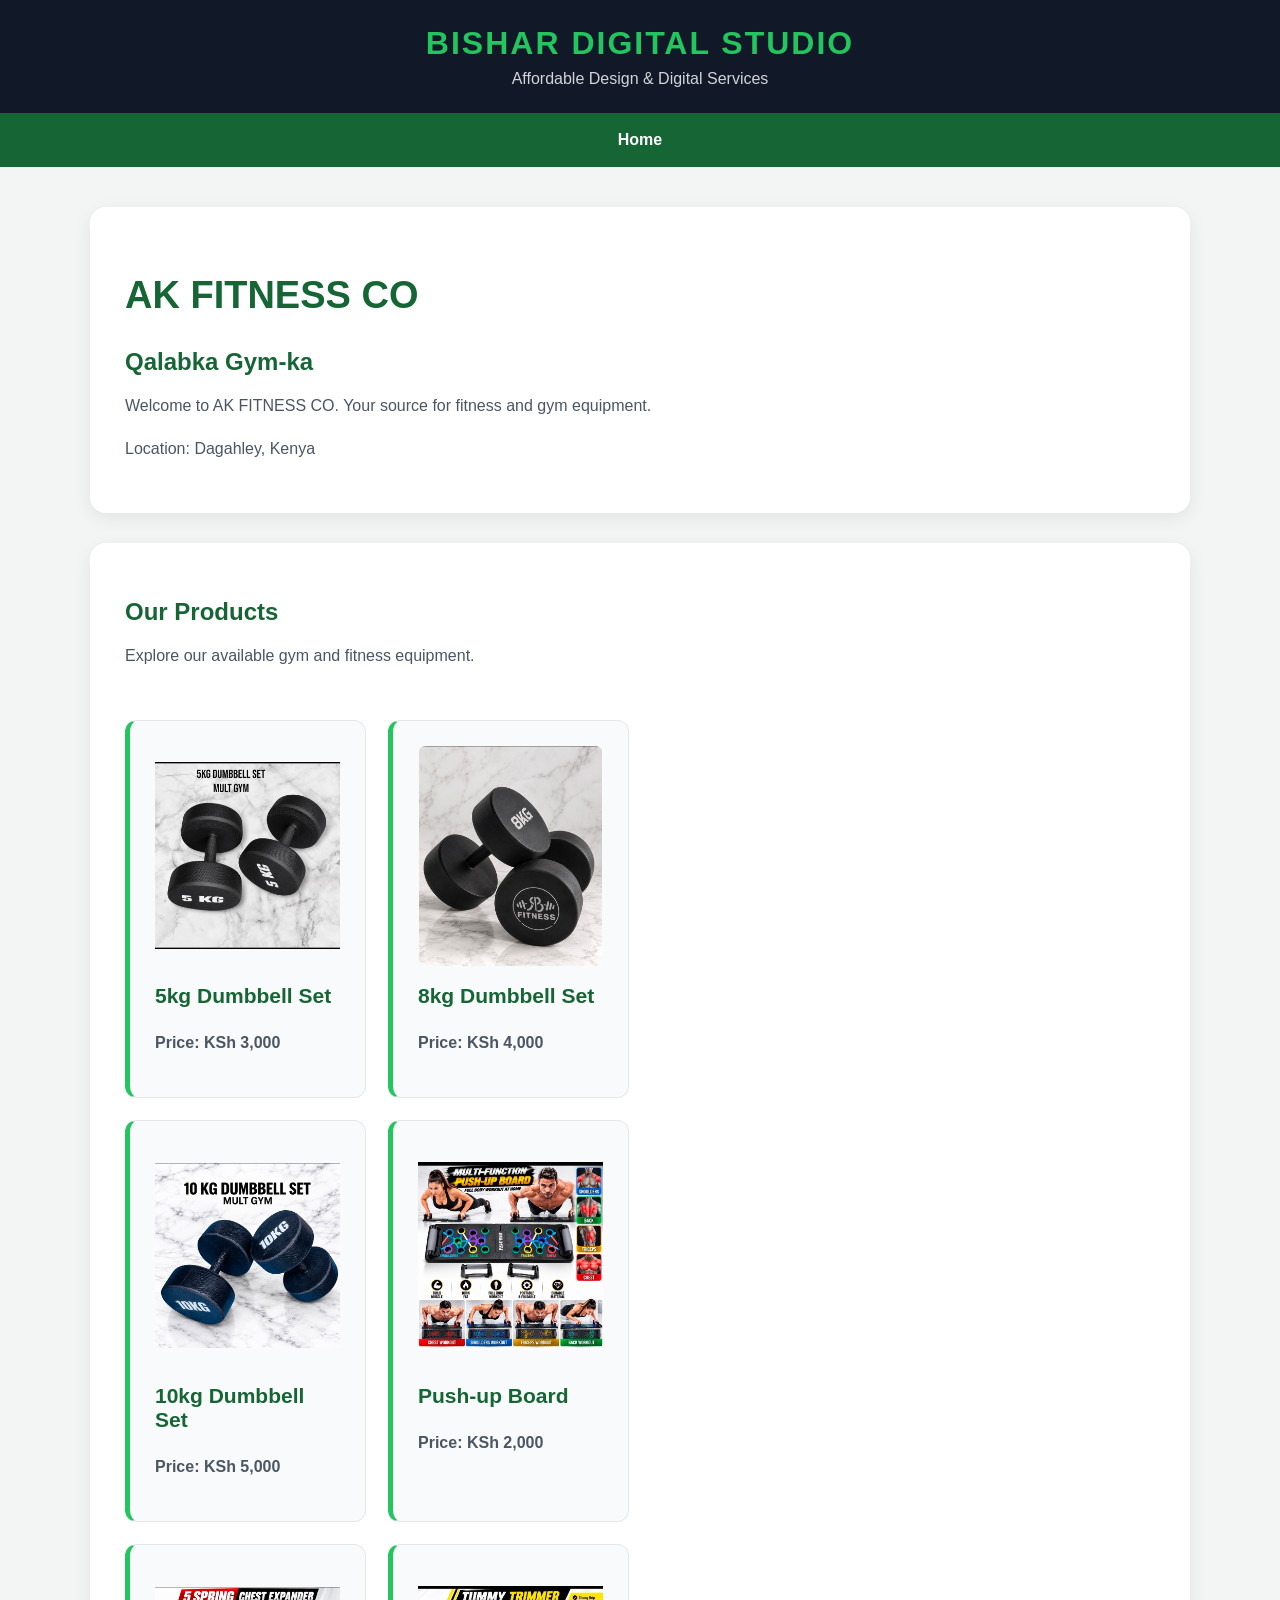
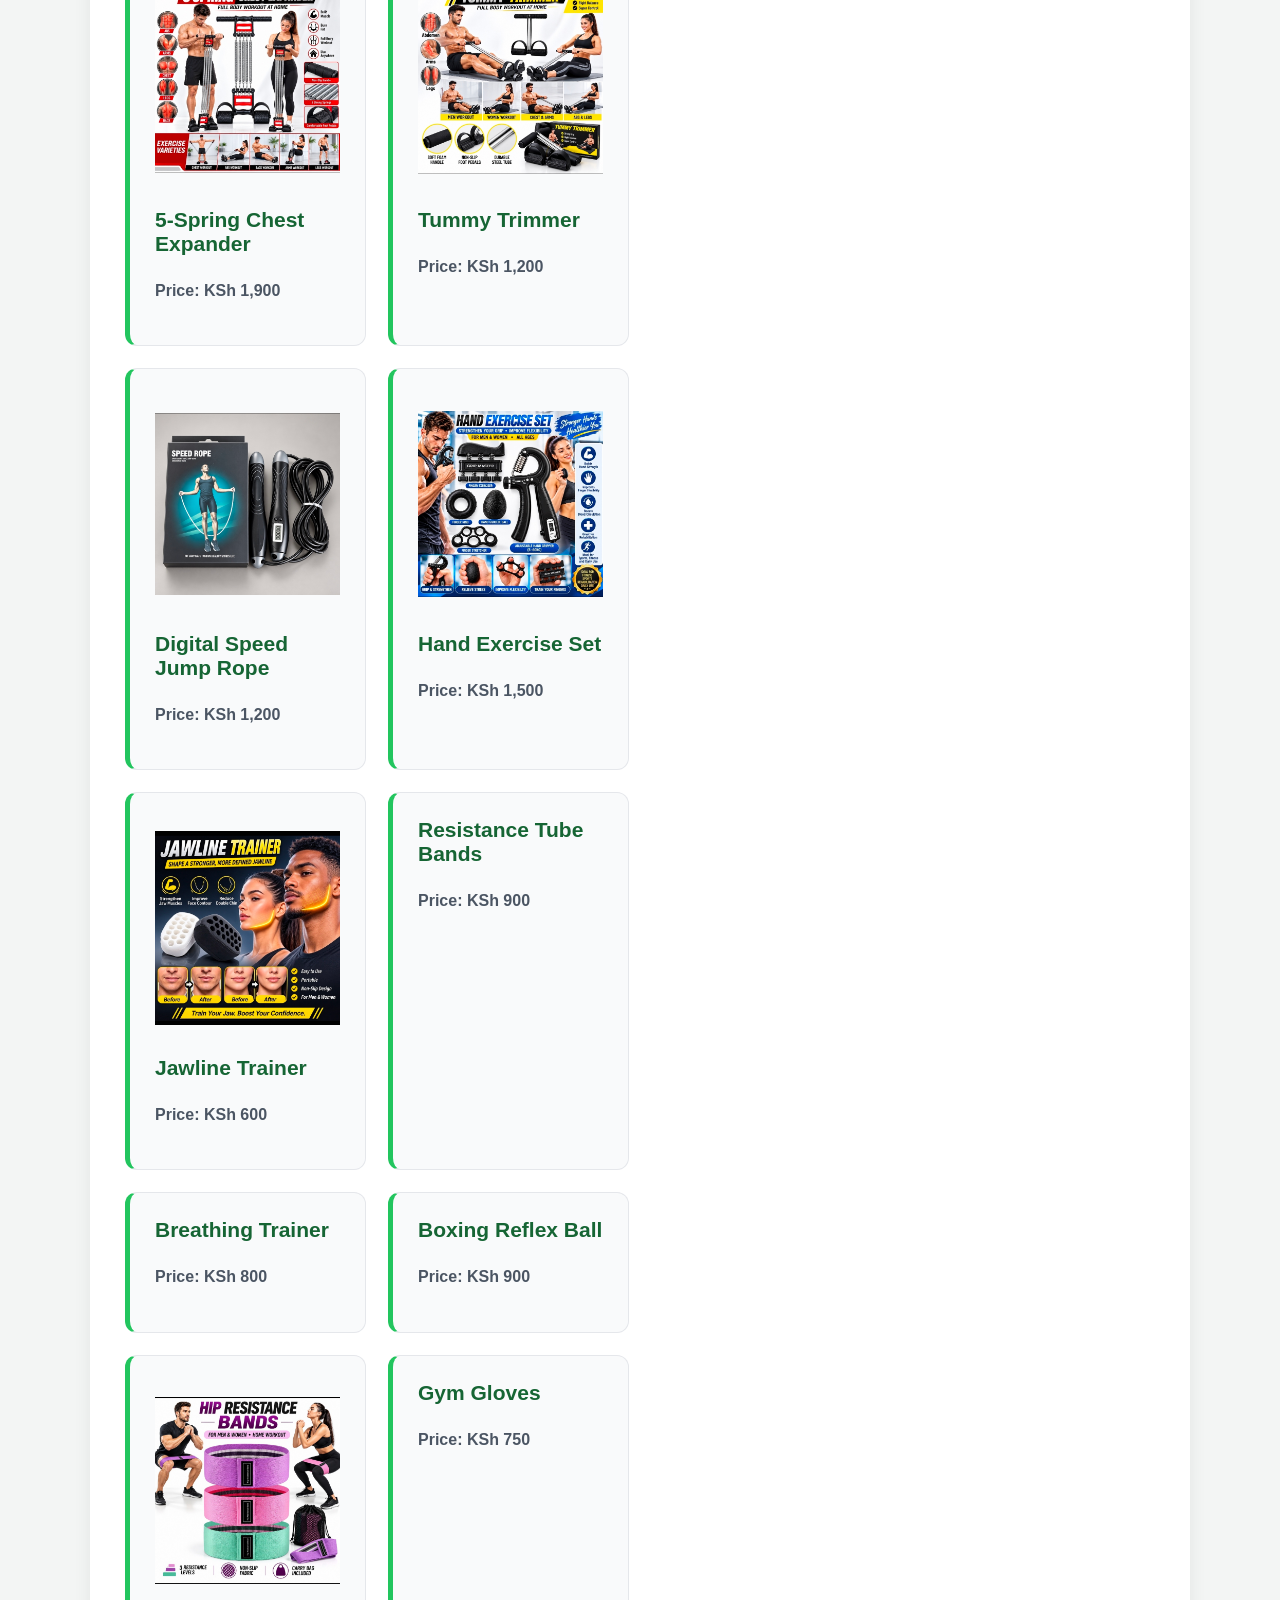
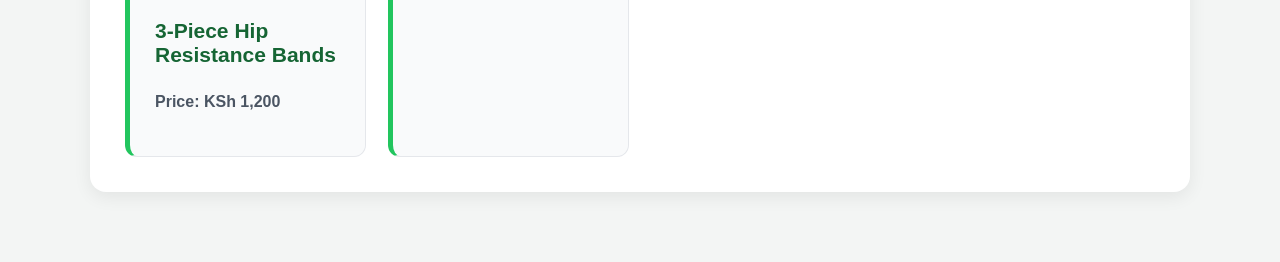
==== ak-fitness-co.html @ 094e3517 "Add image for 5-Spring Chest Expander product" ====
<!DOCTYPE html>
<html lang="en">
<head>
  <meta charset="UTF-8">
  <meta name="viewport" content="width=device-width, initial-scale=1.0">

  <title>AK FITNESS CO | Gym Equipment</title>

  <meta name="description" content="Discover gym equipment from AK FITNESS CO. Find fitness accessories and exercise equipment in Dagahley, Kenya.">

  <link rel="stylesheet" href="style.css">
</head>

<body>

<header>
  <h1>BISHAR DIGITAL STUDIO</h1>
  <p>Affordable Design & Digital Services</p>
</header>

<nav>
  <a href="index.html">Home</a>
</nav>

<main class="container">

  <section>
    <h1>AK FITNESS CO</h1>
    <h2>Qalabka Gym-ka</h2>
    <p>
      Welcome to AK FITNESS CO.
      Your source for fitness and gym equipment.
    </p>
    <p>Location: Dagahley, Kenya</p>
  </section>

  <section>
    <h2>Our Products</h2>
    <p>Explore our available gym and fitness equipment.</p>

    <div class="product-grid">

     
<div class="product-grid">
<div class="product-card">
    <img src="images/Screenshot_20261106_033143_WhatsAppBusiness.jpg"
         alt="5kg Dumbbell Set">
    <h3>5kg Dumbbell Set</h3>
    <p>Price: KSh 3,000</p>
</div>
  
<div class="product-card">
    <img src="images/Screenshot_20261106_033237_WhatsAppBusiness.jpg"
         alt="8kg Dumbbell Set">
    <h3>8kg Dumbbell Set</h3>
    <p>Price: KSh 4,000</p>
</div>
  
<div class="product-card">
    <img src="images/Screenshot_20261106_033208_WhatsAppBusiness.jpg"
         alt="10kg Dumbbell Set">
    <h3>10kg Dumbbell Set</h3>
    <p>Price: KSh 5,000</p>
</div>
  

  <div class="product-card">
    <img src="images/Screenshot_20261106_033303_WhatsAppBusiness.jpg"
         alt="Push-up Board">
    <h3>Push-up Board</h3>
    <p>Price: KSh 2,000</p>
</div>

  <div class="product-card">
    <img src="images/Screenshot_20261106_033326_WhatsAppBusiness.jpg"
         alt="5-Spring Chest Expander">
    <h3>5-Spring Chest Expander</h3>
    <p>Price: KSh 1,900</p>
</div>
  <div class="product-card">
    <img src="images/Screenshot_20261106_033353_WhatsAppBusiness.jpg"
         alt="Tummy Trimmer">
    <h3>Tummy Trimmer</h3>
    <p>Price: KSh 1,200</p>
</div>

  <div class="product-card">
    <img src="images/Screenshot_20261106_033420_WhatsAppBusiness.jpg"
         alt="Digital Speed Jump Rope">
    <h3>Digital Speed Jump Rope</h3>
    <p>Price: KSh 1,200</p>
</div>

  <div class="product-card">
    <img src="images/Screenshot_20261106_033441_WhatsAppBusiness.jpg"
         alt="Hand Exercise Set">
    <h3>Hand Exercise Set</h3>
    <p>Price: KSh 1,500</p>
</div>

  <div class="product-card">
    <img src="images/Screenshot_20261106_033521_WhatsAppBusiness.jpg"
         alt="Jawline Trainer">
    <h3>Jawline Trainer</h3>
    <p>Price: KSh 600</p>
</div>

  <div class="product-card">
    <h3>Resistance Tube Bands</h3>
    <p>Price: KSh 900</p>
  </div>

  <div class="product-card">
    <h3>Breathing Trainer</h3>
    <p>Price: KSh 800</p>
  </div>

  <div class="product-card">
    <h3>Boxing Reflex Ball</h3>
    <p>Price: KSh 900</p>
  </div>

  <div class="product-card">
    <img src="images/Screenshot_20261106_033020_WhatsAppBusiness.jpg"
         alt="3-Piece Hip Resistance Bands">
    <h3>3-Piece Hip Resistance Bands</h3>
    <p>Price: KSh 1,200</p>
</div>

  <div class="product-card">
    <h3>Gym Gloves</h3>
    <p>Price: KSh 750</p>
  </div>

</div>
---- style.css ----
body {
  margin: 0;
  font-family: Arial, sans-serif;
  background-color: #f4f7fb;
  color: #1f2937;
}

nav {
  background-color: #111827;
  padding: 18px;
  text-align: center;
}

nav a {
  color: white;
  text-decoration: none;
  margin: 0 15px;
  font-weight: bold;
}

nav a:hover {
  color: #93c5fd;
}

main {
  max-width: 1100px;
  margin: 0 auto;
  padding: 40px 20px;
}

/* Home / Hero section */
#hero {
  min-height: 460px;
  display: flex;
  align-items: center;
  justify-content: space-between;
  gap: 60px;
  padding: 55px;
  background-color: white;
  border-radius: 18px;
  box-shadow: 0 10px 30px rgba(31, 41, 55, 0.1);
}

.hero-text {
  flex: 1;
}

.logo {
  width: 110px;
  height: auto;
  display: block;
  margin-bottom: 25px;
}

.hero-label {
  color: #1d4ed8 !important;
  font-size: 14px !important;
  font-weight: bold;
  letter-spacing: 1px;
  margin: 0 0 12px;
}

#hero h1 {
  color: #1d4ed8;
  font-size: 46px;
  margin: 0 0 18px;
  line-height: 1.1;
}

.hero-description {
  color: #4b5563;
  font-size: 19px !important;
  line-height: 1.7;
  max-width: 520px;
  margin-bottom: 28px;
}

.hero-buttons {
  display: flex;
  flex-wrap: wrap;
  gap: 14px;
}

.button {
  display: inline-block;
  padding: 13px 21px;
  border-radius: 8px;
  text-decoration: none;
  font-weight: bold;
}

.button-primary {
  background-color: #1d4ed8;
  color: white;
}

.button-primary:hover {
  background-color: #1e40af;
}

.button-secondary {
  border: 2px solid #1d4ed8;
  color: #1d4ed8;
}

.button-secondary:hover {
  background-color: #dbeafe;
}

.hero-image {
  flex-shrink: 0;
}

.profile-photo {
  width: 270px;
  height: 270px;
  object-fit: cover;
  object-position: top;
  border-radius: 50%;
  display: block;
  border: 7px solid #dbeafe;
}

/* This image will be used later in the About section */
.profile-photo2 {
  width: 220px;
  height: 220px;
  object-fit: cover;
  object-position: top;
  border-radius: 50%;
  display: block;
  margin: 25px auto;
  border: 4px solid #2454d3;
}

/* Phone layout */
@media (max-width: 700px) {
  nav a {
    display: inline-block;
    margin: 7px 10px;
  }

  main {
    padding: 25px 15px;
  }

  #hero {
    flex-direction: column-reverse;
    gap: 30px;
    padding: 35px 25px;
    text-align: center;
  }

  .logo {
    margin: 0 auto 25px;
  }

  #hero h1 {
    font-size: 36px;
  }

  .hero-description {
    font-size: 17px !important;
  }

  .hero-buttons {
    justify-content: center;
  }

  .profile-photo {
    width: 210px;
    height: 210px;
  }
}
/* Services section */
#services {
  padding: 85px 0 30px;
}

.section-heading {
  text-align: center;
  max-width: 620px;
  margin: 0 auto 40px;
}

.section-heading p {
  color: #1d4ed8;
  font-size: 14px;
  font-weight: bold;
  letter-spacing: 1px;
  margin: 0 0 10px;
}

.section-heading h2 {
  color: #111827;
  font-size: 34px;
  margin: 0 0 14px;
}

.section-heading span {
  color: #4b5563;
  line-height: 1.6;
}

.service-grid {
  display: grid;
  grid-template-columns: repeat(3, 1fr);
  gap: 22px;
}

.service-card {
  background-color: white;
  padding: 28px 24px;
  border-radius: 14px;
  box-shadow: 0 8px 20px rgba(31, 41, 55, 0.08);
  transition: transform 0.2s ease, box-shadow 0.2s ease;
}

.service-card:hover {
  transform: translateY(-6px);
  box-shadow: 0 14px 28px rgba(31, 41, 55, 0.14);
}

.service-icon {
  font-size: 32px;
  margin-bottom: 15px;
}

.service-card h3 {
  color: #1d4ed8;
  font-size: 20px;
  margin: 0 0 10px;
}

.service-card p {
  color: #4b5563;
  line-height: 1.6;
  margin: 0;
}

/* Service cards on smaller screens */
@media (max-width: 850px) {
  .service-grid {
    grid-template-columns: repeat(2, 1fr);
  }
}

@media (max-width: 550px) {
  #services {
    padding-top: 60px;
  }

  .section-heading h2 {
    font-size: 30px;
  }

  .service-grid {
    grid-template-columns: 1fr;
  }
}
/* About section */
#about {
  display: flex;
  align-items: center;
  gap: 65px;
  padding: 85px 45px;
  margin-top: 55px;
  background-color: #111827;
  border-radius: 18px;
  color: white;
}

.about-image {
  flex-shrink: 0;
}

.about-photo {
  width: 280px;
  height: 280px;
  object-fit: cover;
  object-position: top;
  border-radius: 18px;
  display: block;
  border: 6px solid #3b82f6;
}

.about-content {
  max-width: 600px;
}

.section-label {
  color: #93c5fd;
  font-size: 14px;
  font-weight: bold;
  letter-spacing: 1px;
  margin: 0 0 12px;
}

.about-content h2 {
  font-size: 36px;
  line-height: 1.2;
  margin: 0 0 20px;
}

.about-content p {
  color: #d1d5db;
  line-height: 1.7;
}

.about-content h3 {
  color: white;
  margin: 26px 0 14px;
}

.why-choose-us {
  list-style: none;
  padding: 0;
  margin: 0;
}

.why-choose-us li {
  color: #dbeafe;
  margin: 11px 0;
}

.why-choose-us li::before {
  content: "✓";
  color: #60a5fa;
  font-weight: bold;
  margin-right: 10px;
}

/* About section on phones */
@media (max-width: 700px) {
  #about {
    flex-direction: column;
    gap: 30px;
    padding: 45px 25px;
    text-align: center;
  }

  .about-photo {
    width: 220px;
    height: 220px;
  }

  .about-content h2 {
    font-size: 30px;
  }
}
/* Contact section */
#contact {
  padding: 85px 0;
}

.contact-grid {
  display: grid;
  grid-template-columns: repeat(3, 1fr);
  gap: 22px;
  margin-top: 40px;
}

.contact-card {
  display: flex;
  align-items: center;
  gap: 16px;
  padding: 25px;
  background-color: white;
  border-radius: 14px;
  text-decoration: none;
  box-shadow: 0 8px 20px rgba(31, 41, 55, 0.08);
  transition: transform 0.2s ease, box-shadow 0.2s ease;
}

.contact-card:hover {
  transform: translateY(-5px);
  box-shadow: 0 14px 28px rgba(31, 41, 55, 0.14);
}

.contact-icon {
  font-size: 30px;
}

.contact-card h3 {
  color: #1d4ed8;
  margin: 0 0 7px;
}

.contact-card p {
  color: #4b5563;
  margin: 0;
  overflow-wrap: anywhere;
}

/* Footer */
footer {
  padding: 35px 20px;
  background-color: #111827;
  color: #d1d5db;
  text-align: center;
}

.footer-name {
  color: white;
  font-weight: bold;
  letter-spacing: 1px;
  margin: 0 0 15px;
}

.footer-links {
  margin-bottom: 18px;
}

.footer-links a {
  color: #93c5fd;
  margin: 0 10px;
  text-decoration: none;
}

.footer-links a:hover {
  color: white;
}

footer p:last-child {
  margin: 0;
  font-size: 14px;
}

/* Contact layout on phones */
@media (max-width: 700px) {
  #contact {
    padding: 60px 0;
  }

  .contact-grid {
    grid-template-columns: 1fr;
  }
}
@media (max-width: 480px) {
  h1 {
    font-size: 2.2rem;
    line-height: 1.15;
  }
}

/* ==================================
   BUSINESS ADVERTISEMENT SECTION
================================== */

#advertise {
    padding: 85px 0 45px;
}

.advertisement-card {
    position: relative;
    overflow: hidden;
    background: linear-gradient(135deg, #14532d, #166534);
    border: 3px solid #d4af37;
    border-radius: 18px;
    padding: 55px 45px;
    box-shadow: 0 10px 28px rgba(31, 41, 55, 0.12);
}

.advertisement-content {
    max-width: 650px;
    margin: 0 auto;
    text-align: center;
    color: white;
}

.advertisement-label {
    color: #facc15;
    font-size: 14px;
    font-weight: bold;
    letter-spacing: 2px;
    margin-bottom: 15px;
}

.advertisement-content h2 {
    color: white;
    font-size: 38px;
    margin: 0 0 18px;
}

.advertisement-content p:not(.advertisement-label) {
    color: #ecfdf5;
    font-size: 17px;
    line-height: 1.8;
    margin-bottom: 28px;
}

.advertisement-button {
    background-color: #d4af37;
    color: #111827;
    transition: background-color 0.2s ease;
}

.advertisement-button:hover {
    background-color: #facc15;
}

/* Advertisement on mobile phones */

@media (max-width: 700px) {
    #advertise {
        padding: 60px 0 30px;
    }

    .advertisement-card {
        padding: 40px 22px;
    }

    .advertisement-content h2 {
        font-size: 30px;
    }

    .advertisement-content p:not(.advertisement-label) {
        font-size: 16px;
    }
}

/* =====================================
   AK FITNESS CO BUSINESS PAGE
===================================== */

body:has(.product-grid) {
    background-color: #f3f5f4;
}

/* Business header */

body:has(.product-grid) header {
    background-color: #111827;
    color: white;
    text-align: center;
    padding: 25px 15px;
}

body:has(.product-grid) header h1 {
    color: #22c55e;
    margin: 0 0 8px;
    letter-spacing: 2px;
}

body:has(.product-grid) header p {
    color: #d1d5db;
    margin: 0;
}

/* Navigation */

body:has(.product-grid) nav {
    background-color: #166534;
}

body:has(.product-grid) nav a:hover {
    color: #bbf7d0;
}

/* Main container */

.container {
    max-width: 1100px;
    margin: auto;
    padding: 40px 20px;
}

.container section {
    background-color: white;
    padding: 35px;
    margin-bottom: 30px;
    border-radius: 16px;
    box-shadow: 0 5px 18px rgba(0,0,0,0.07);
}

.container section h1 {
    color: #166534;
    font-size: 38px;
}

.container section h2 {
    color: #166534;
    margin-bottom: 15px;
}

.container section p {
    color: #4b5563;
    line-height: 1.7;
}

/* Product grid */

.product-grid {
    display: grid;
    grid-template-columns: repeat(2, 1fr);
    gap: 22px;
    margin-top: 25px;
}

.product-card {
    background: #f9fafb;
    border: 1px solid #e5e7eb;
    border-left: 5px solid #22c55e;
    border-radius: 12px;
    padding: 25px;
    transition: transform 0.2s ease, box-shadow 0.2s ease;
}

.product-card:hover {
    transform: translateY(-5px);
    box-shadow: 0 10px 22px rgba(0,0,0,0.1);
}

.product-card h3 {
    color: #166534;
    font-size: 21px;
    margin-top: 0;
}

.product-card p {
    color: #374151;
    font-weight: bold;
}

/* WhatsApp contact */

.container section a {
    display: inline-block;
    background-color: #16a34a;
    color: white;
    padding: 13px 22px;
    border-radius: 8px;
    text-decoration: none;
    font-weight: bold;
    margin-top: 10px;
}

.container section a:hover {
    background-color: #15803d;
}

/* Business page footer */

body:has(.product-grid) footer {
    background-color: #111827;
    color: white;
    text-align: center;
    padding: 25px;
}

/* Mobile responsiveness */

@media (max-width: 600px) {
    .container {
        padding: 25px 12px;
    }

    .container section {
        padding: 25px 18px;
    }

    .container section h1 {
        font-size: 30px;
    }

    .product-grid {
        grid-template-columns: 1fr;
    }

    .product-card {
        padding: 22px;
    }
}
/* AK FITNESS CO product images */

.product-card img {
    width: 100%;
    height: 220px;
    object-fit: contain;
    display: block;
    margin-bottom: 18px;
    border-radius: 8px;
}
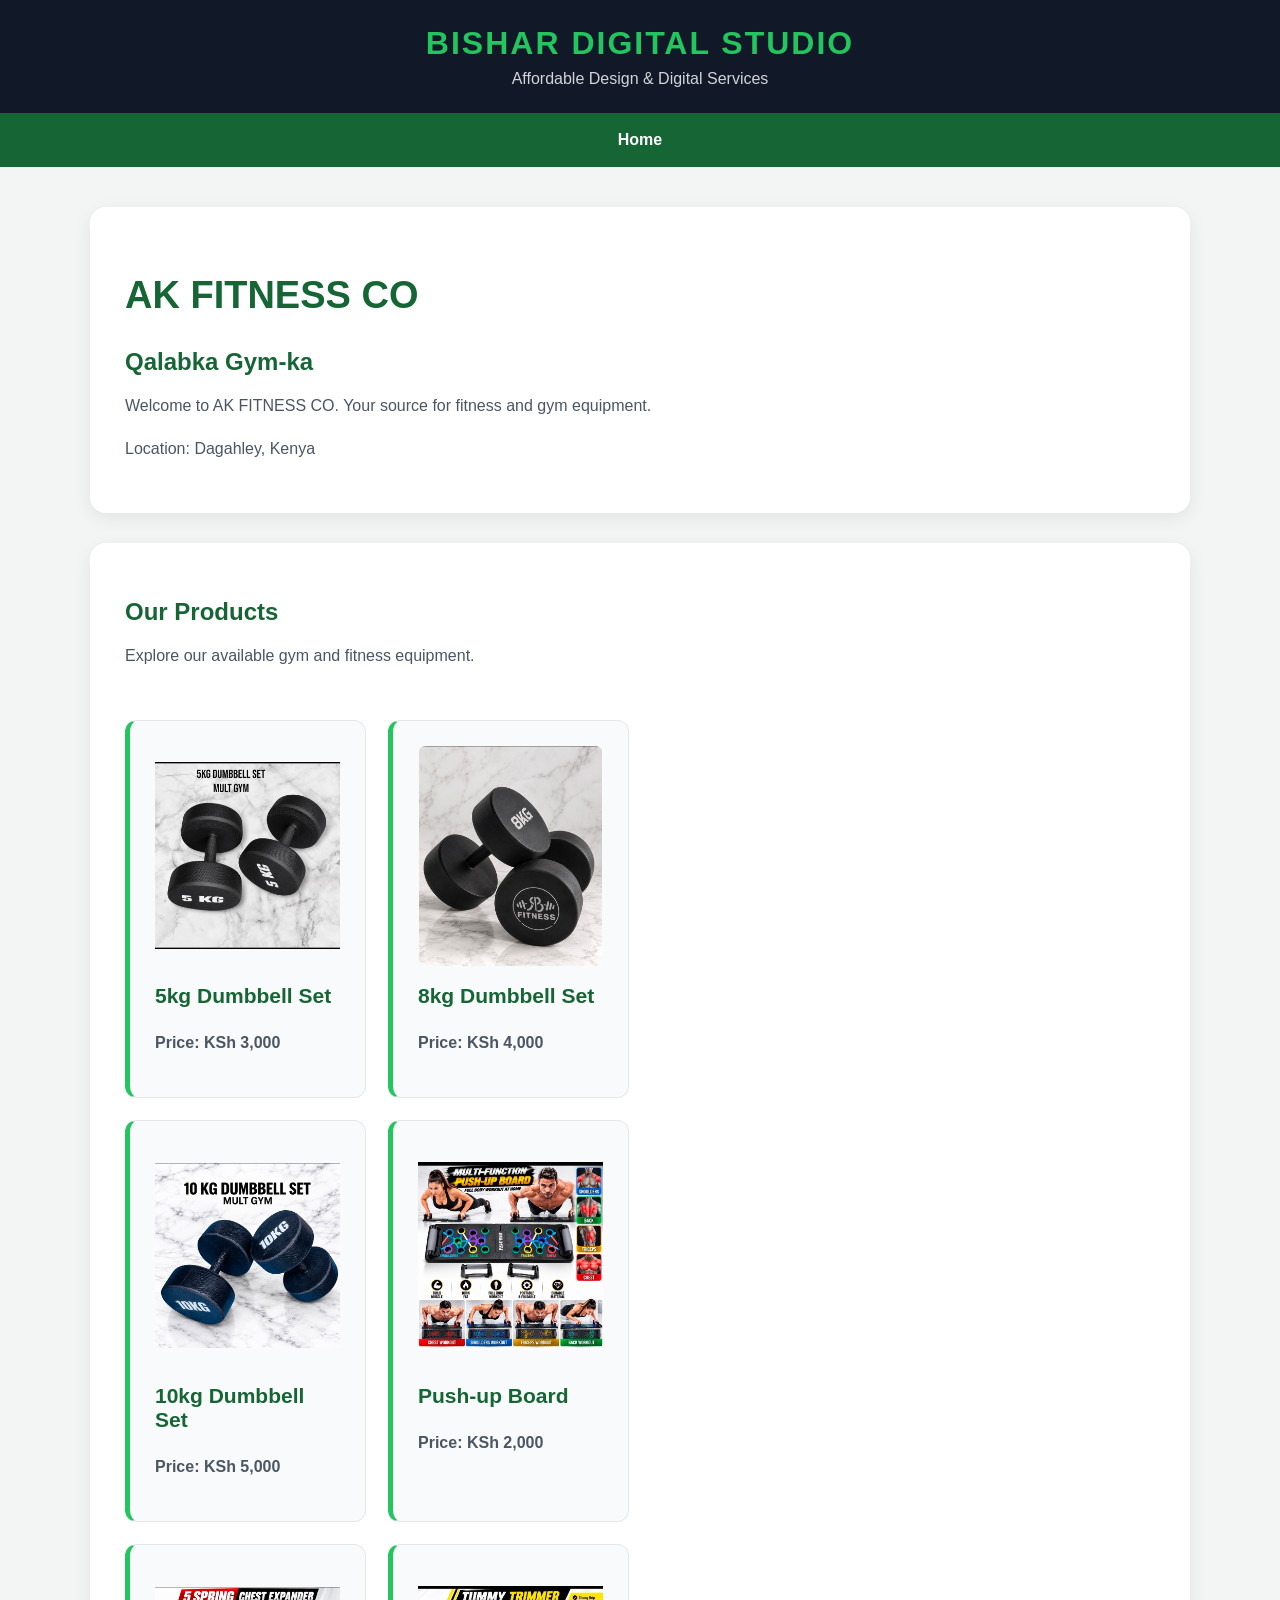
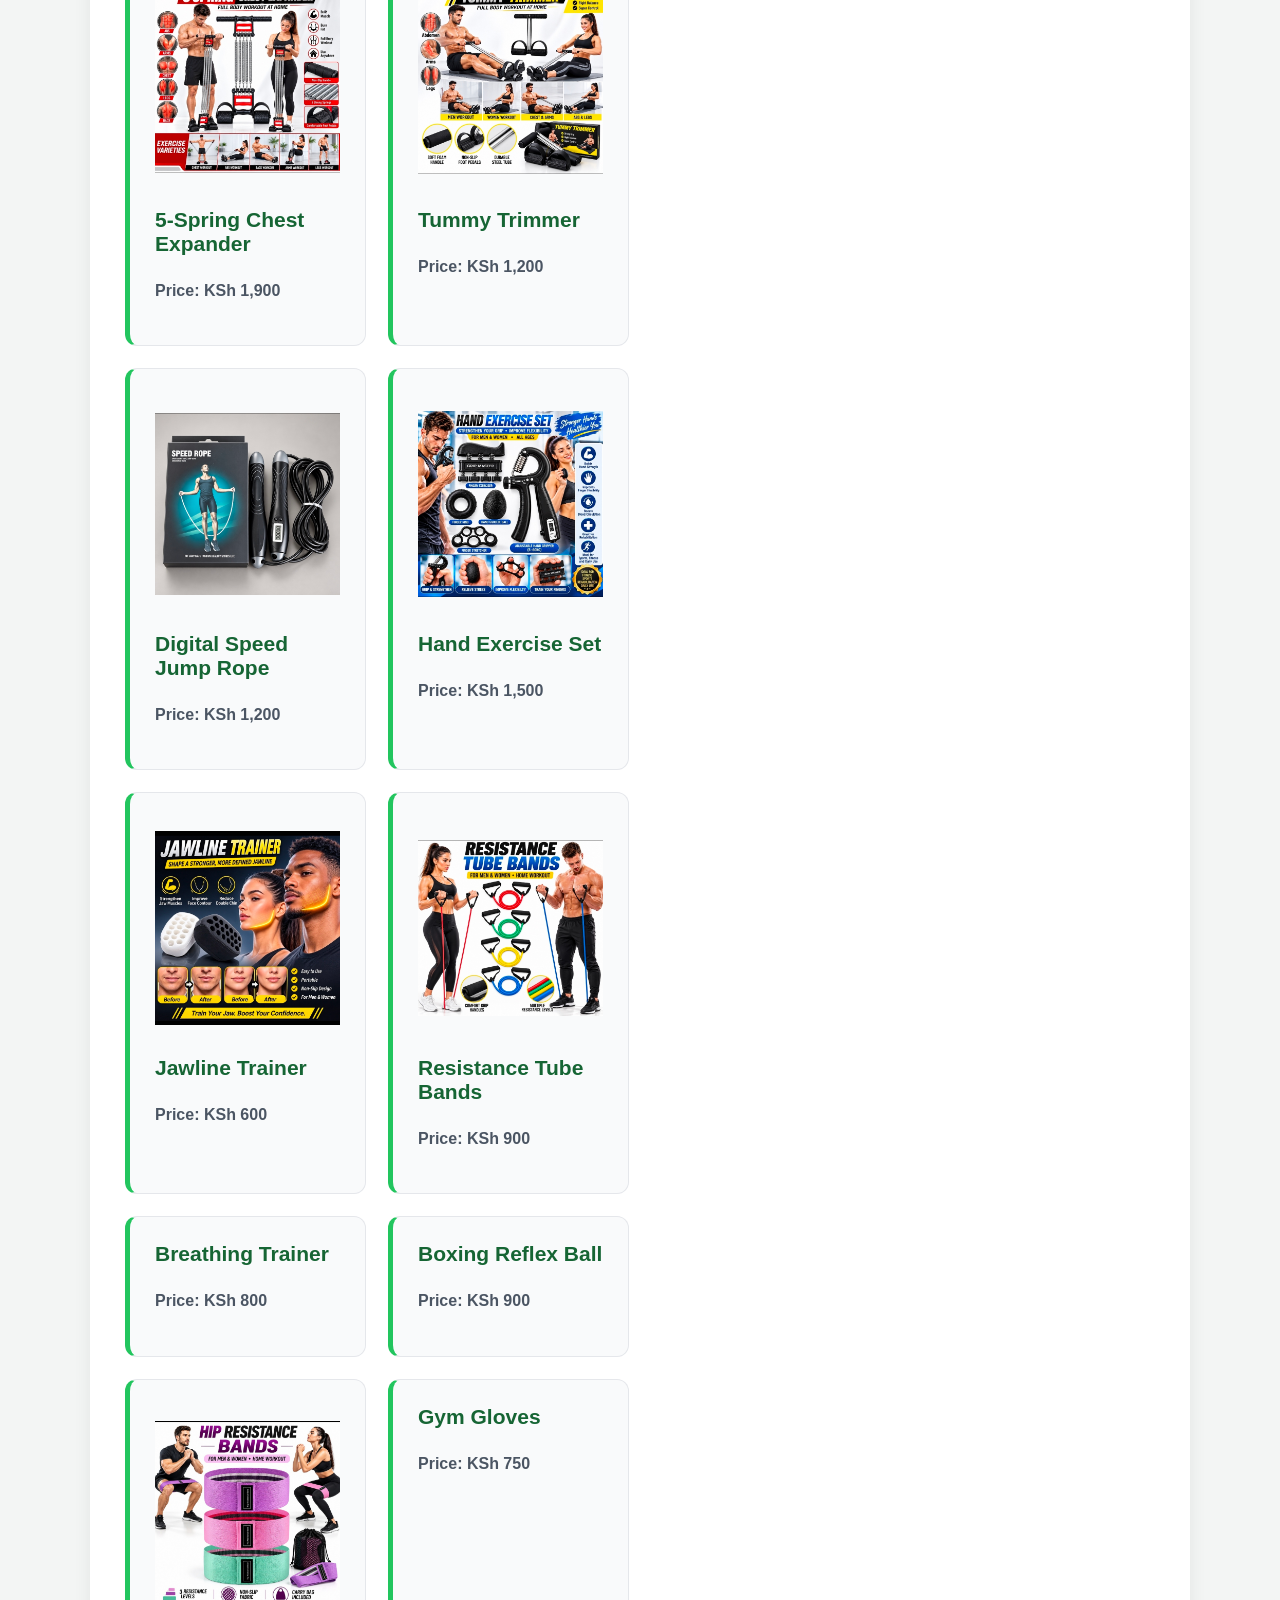
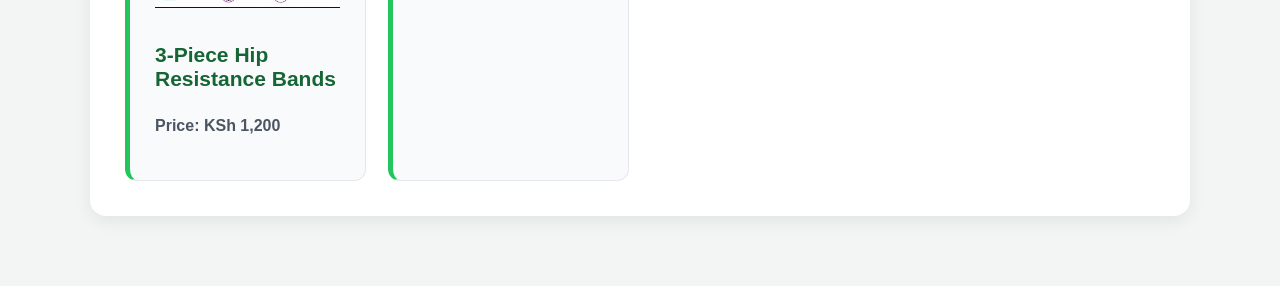
==== commit c6d12701: "Fix product card structure in HTML" ====
--- a/ak-fitness-co.html
+++ b/ak-fitness-co.html
@@ -106,10 +106,12 @@
     <p>Price: KSh 600</p>
 </div>
 
-  <div class="product-card">
+<div class="product-card">
+    <img src="images/Screenshot_20261106_113731_WhatsAppBusiness.jpg"
+         alt="Resistance Tube Bands">
     <h3>Resistance Tube Bands</h3>
     <p>Price: KSh 900</p>
-  </div>
+</div>
 
   <div class="product-card">
     <h3>Breathing Trainer</h3>
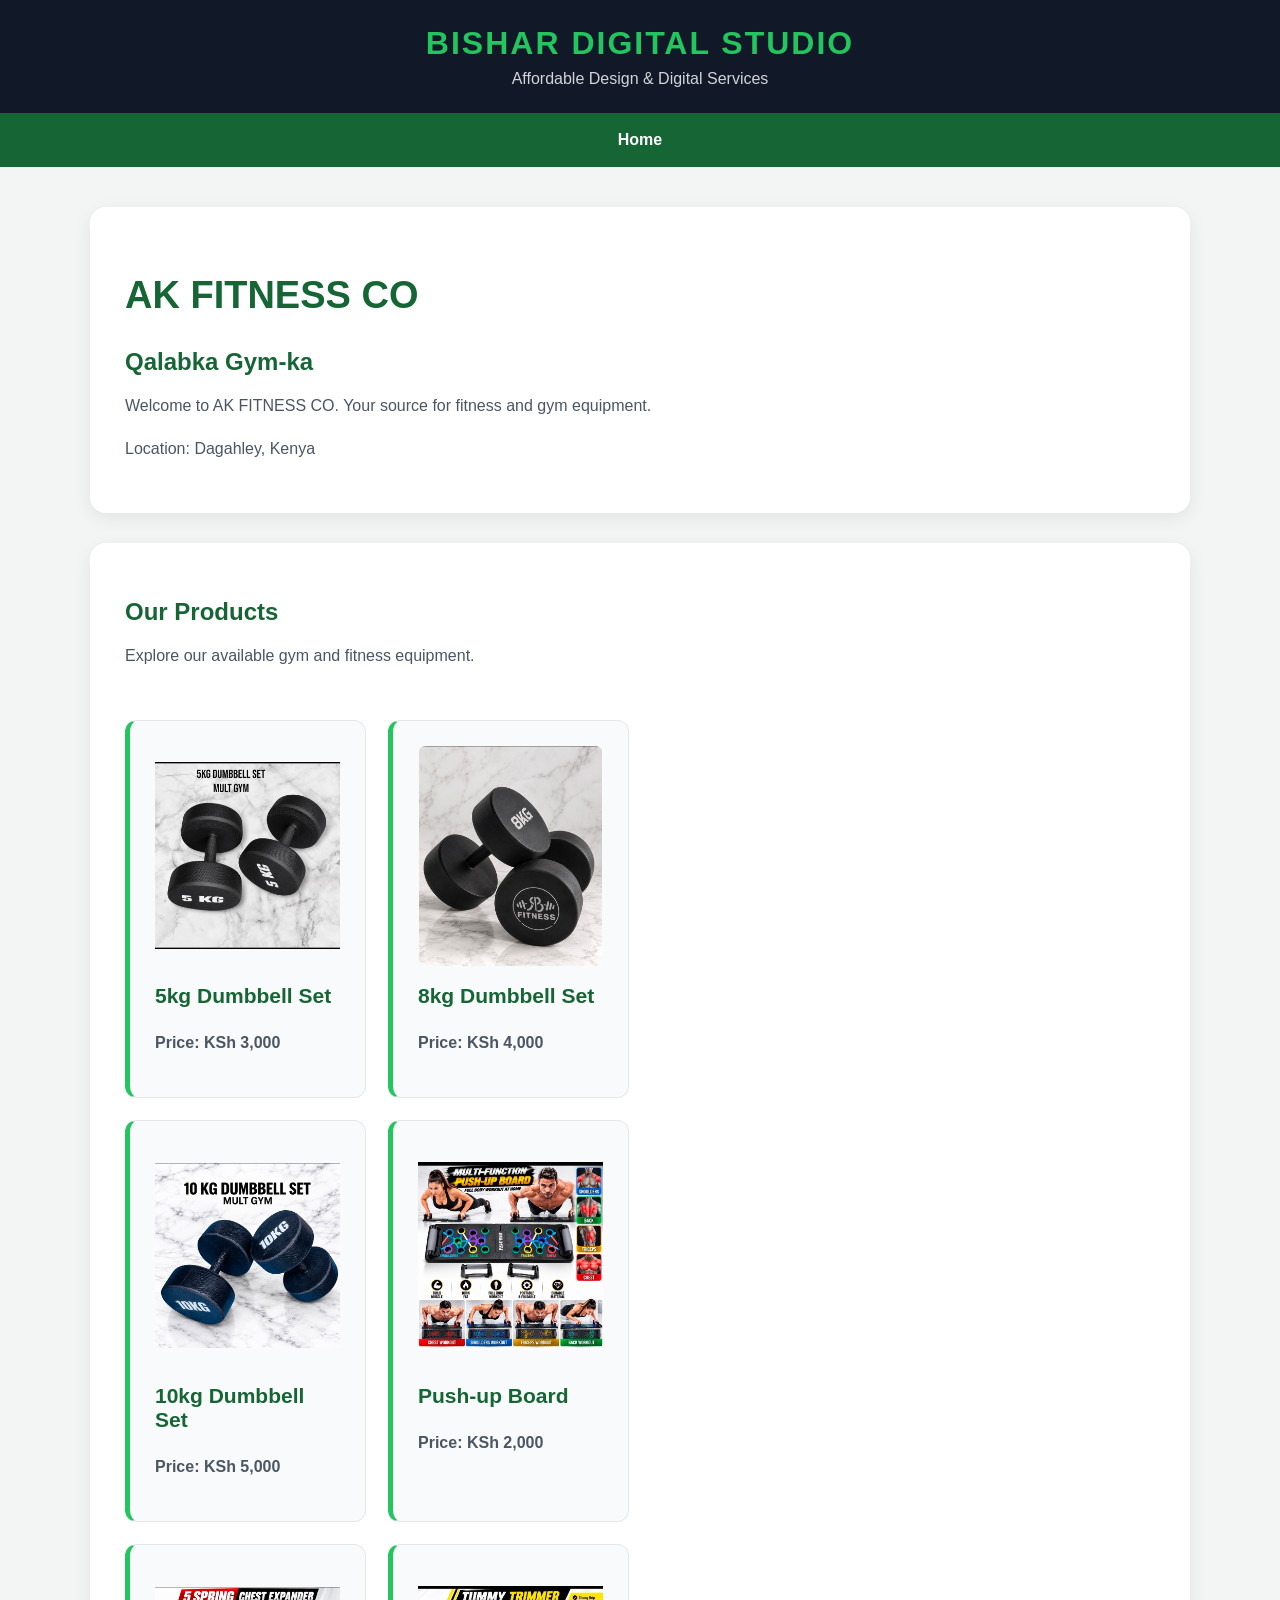
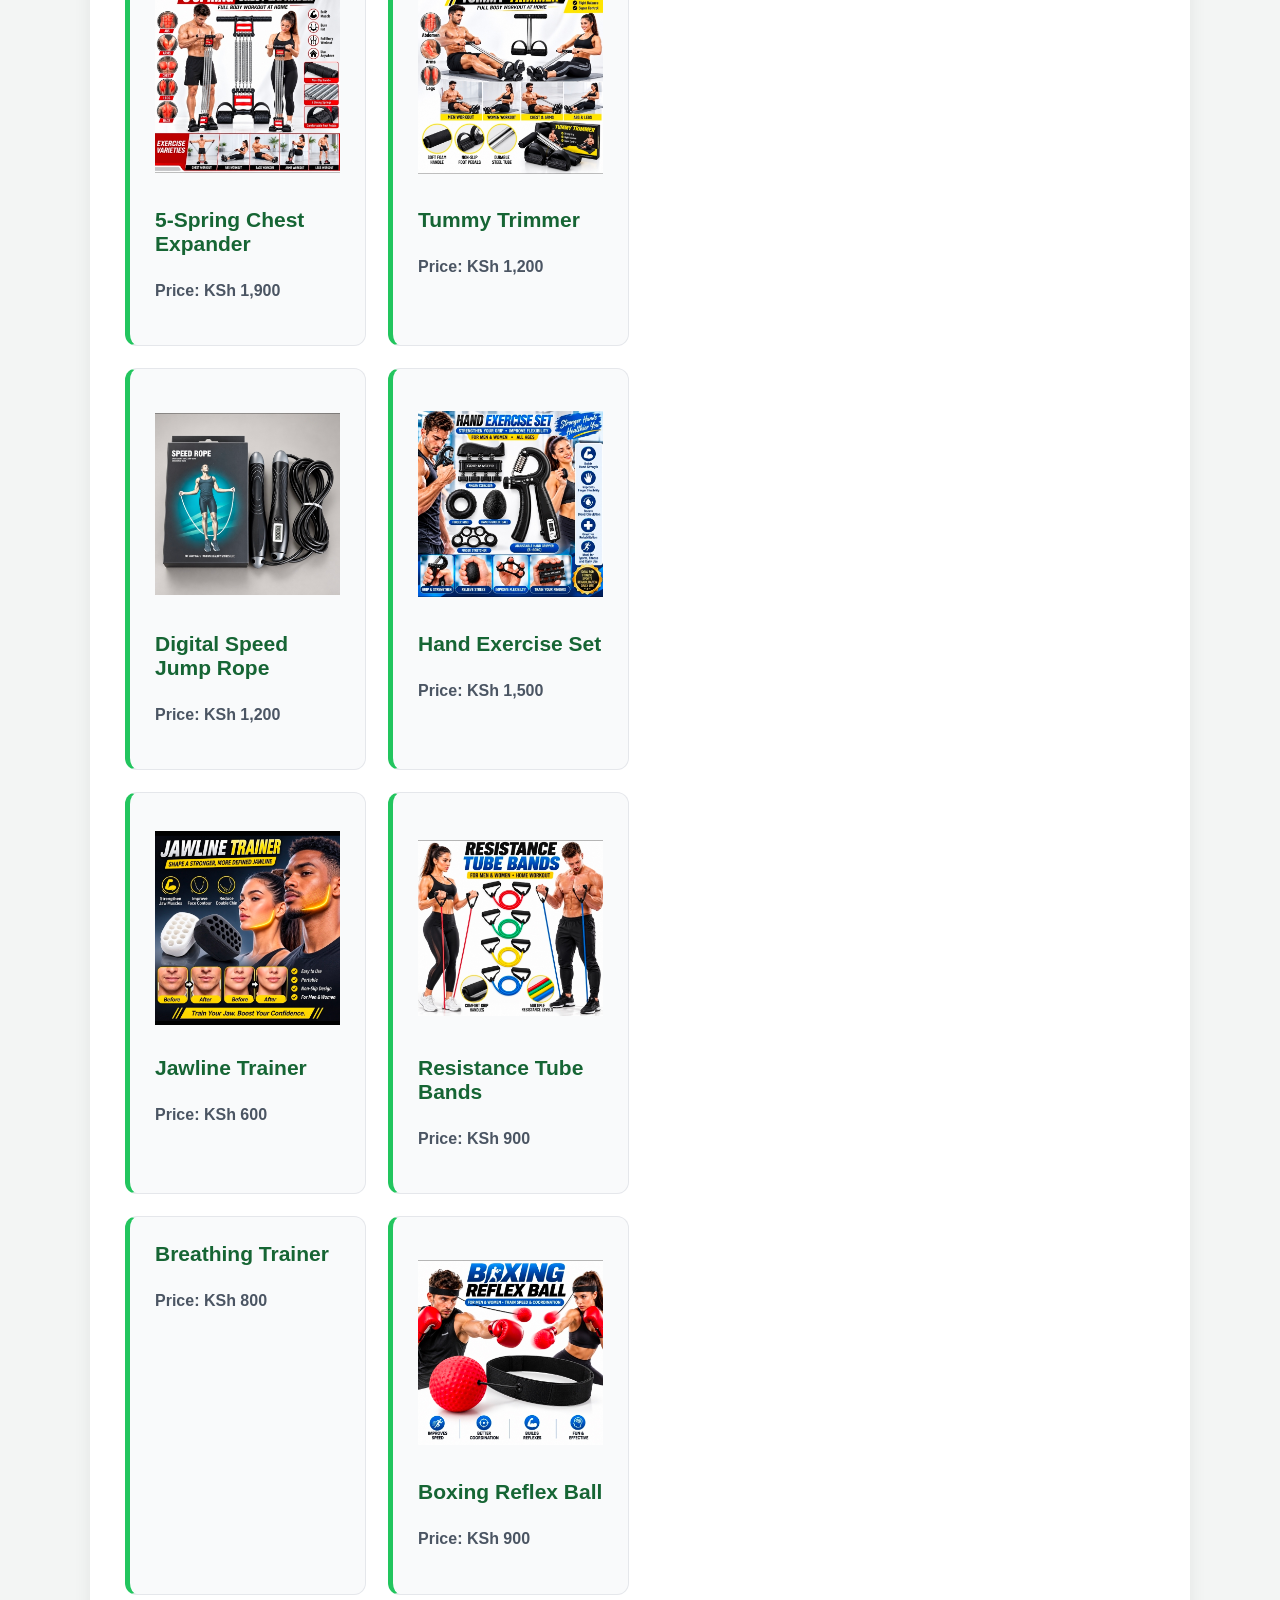
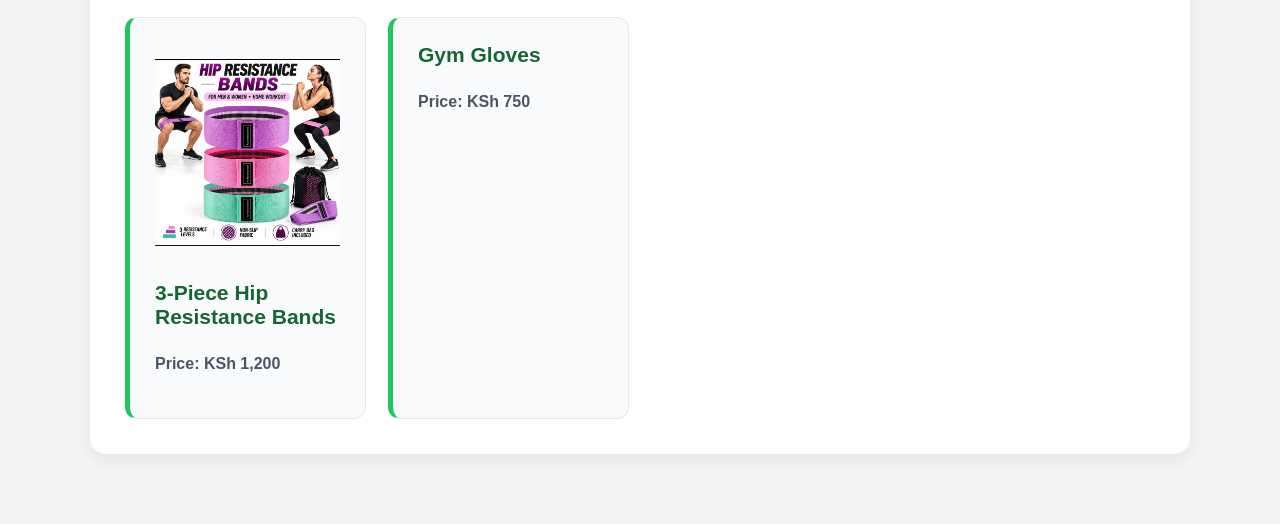
==== commit d6b1a8d0: "Add image for Boxing Reflex Ball product" ====
--- a/ak-fitness-co.html
+++ b/ak-fitness-co.html
@@ -119,9 +119,11 @@
   </div>
 
   <div class="product-card">
+    <img src="images/Screenshot_20261106_113949_WhatsAppBusiness.jpg"
+         alt="Boxing Reflex Ball">
     <h3>Boxing Reflex Ball</h3>
     <p>Price: KSh 900</p>
-  </div>
+</div>
 
   <div class="product-card">
     <img src="images/Screenshot_20261106_033020_WhatsAppBusiness.jpg"
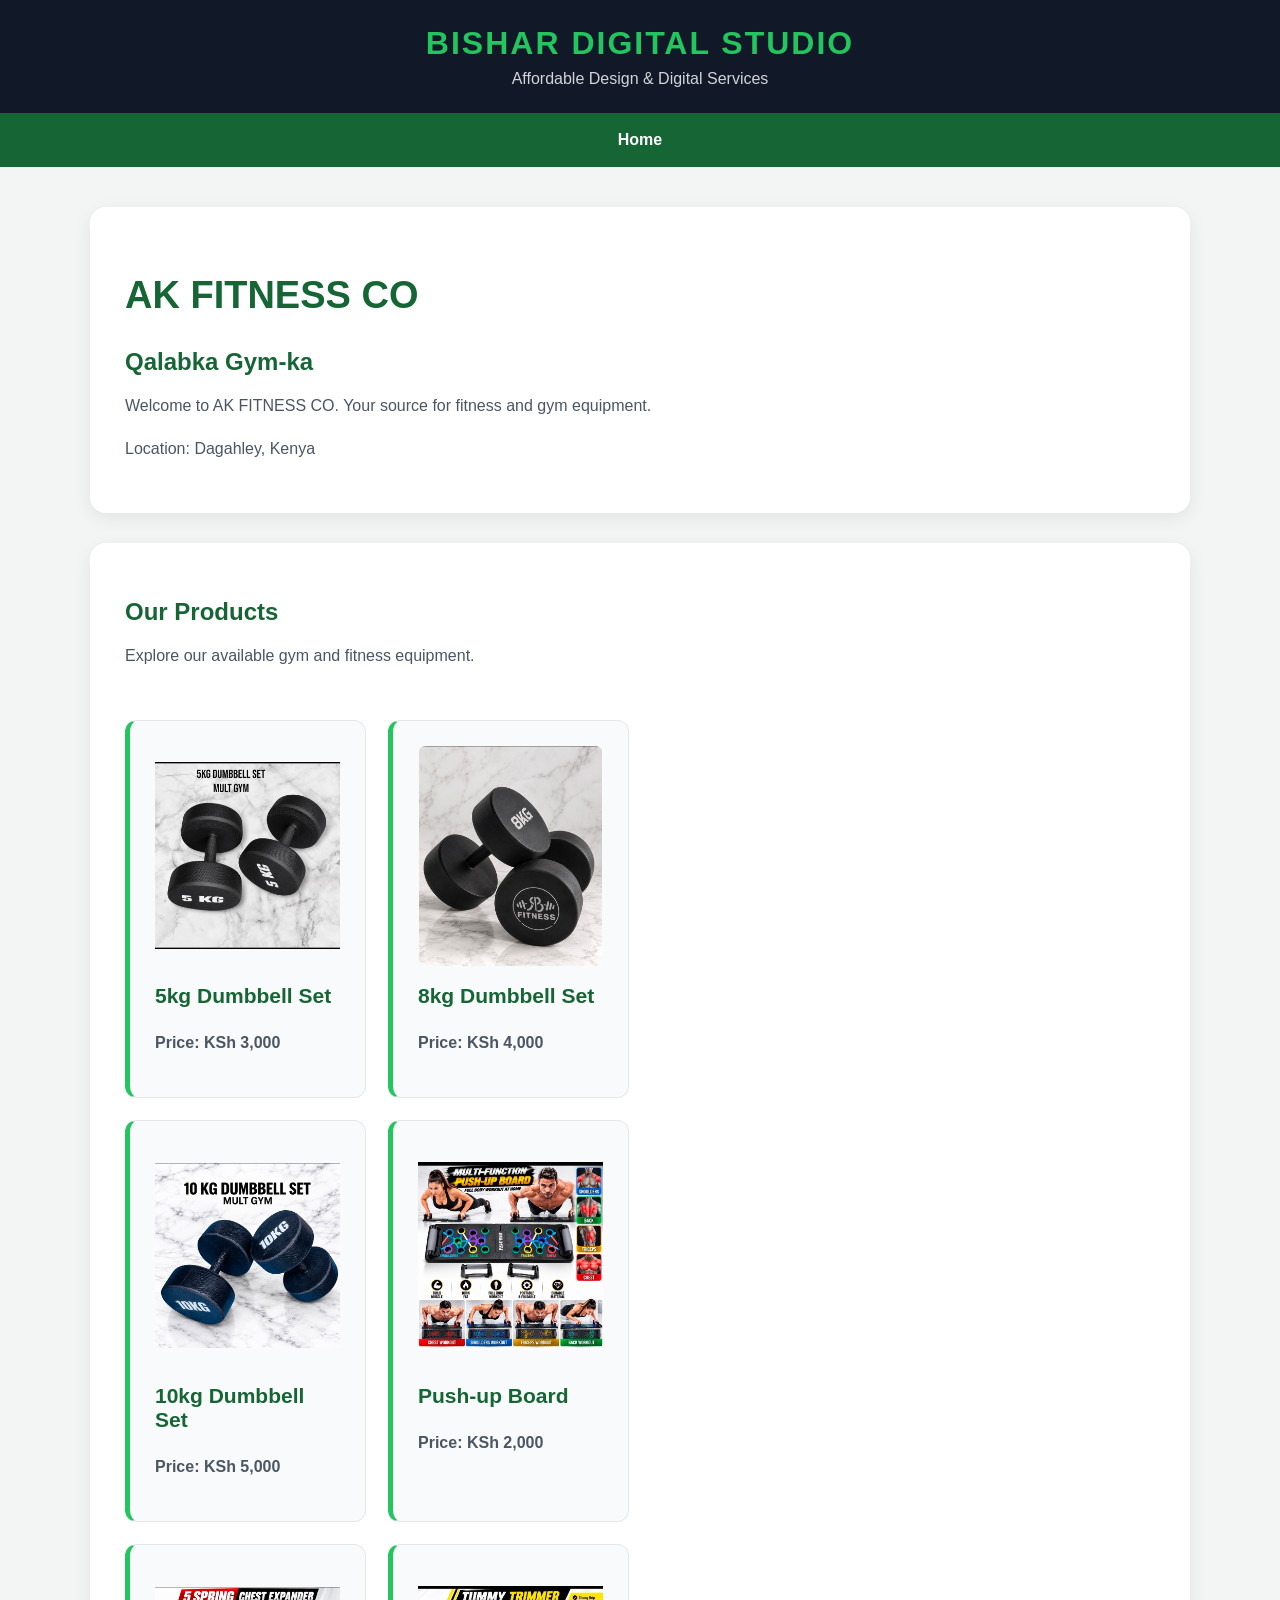
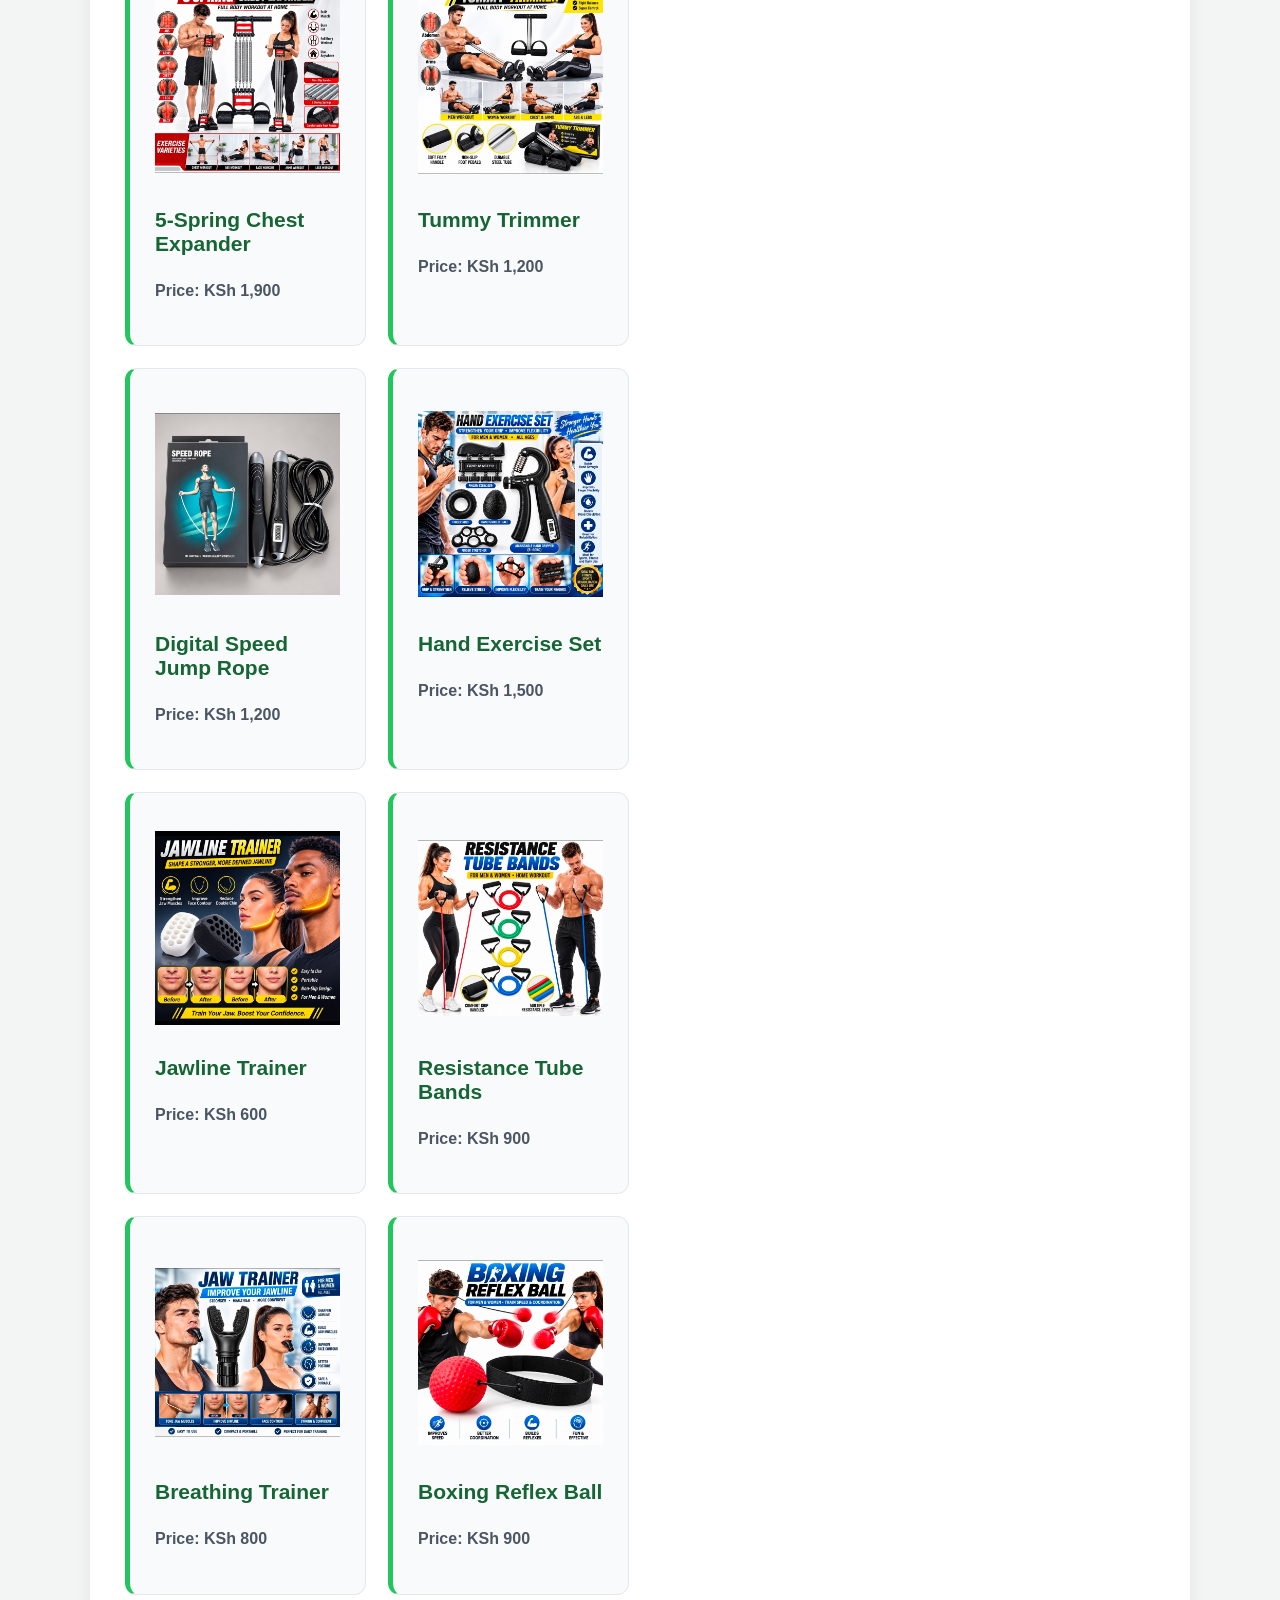
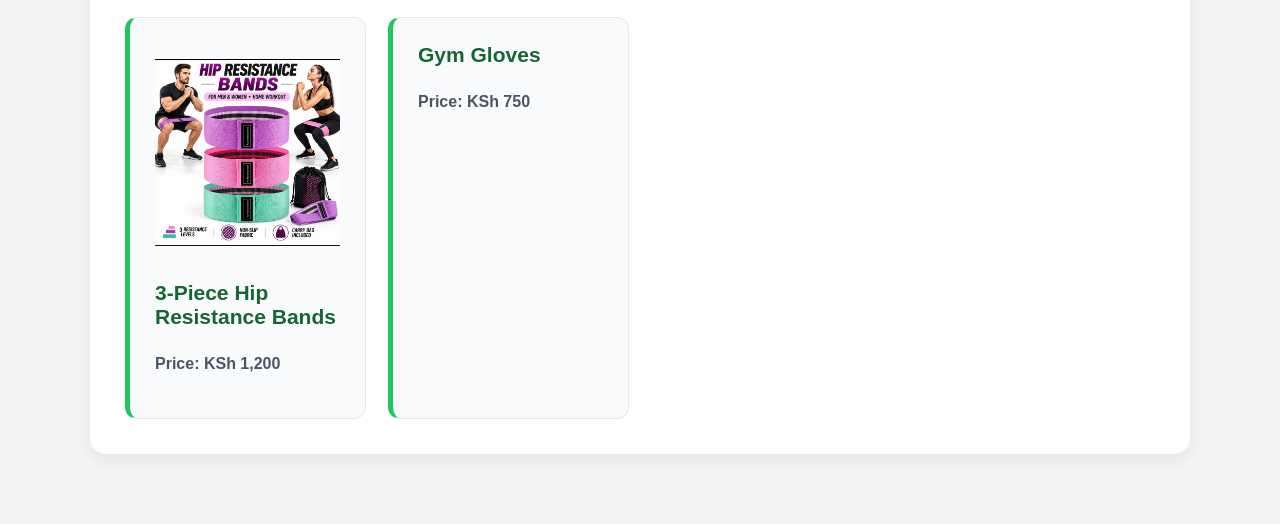
==== commit a649797d: "Add Breathing Trainer product card to HTML" ====
--- a/ak-fitness-co.html
+++ b/ak-fitness-co.html
@@ -113,10 +113,12 @@
     <p>Price: KSh 900</p>
 </div>
 
-  <div class="product-card">
+ <div class="product-card">
+    <img src="images/Screenshot_20261106_113916_WhatsAppBusiness.jpg"
+         alt="Breathing Trainer">
     <h3>Breathing Trainer</h3>
     <p>Price: KSh 800</p>
-  </div>
+</div> 
 
   <div class="product-card">
     <img src="images/Screenshot_20261106_113949_WhatsAppBusiness.jpg"
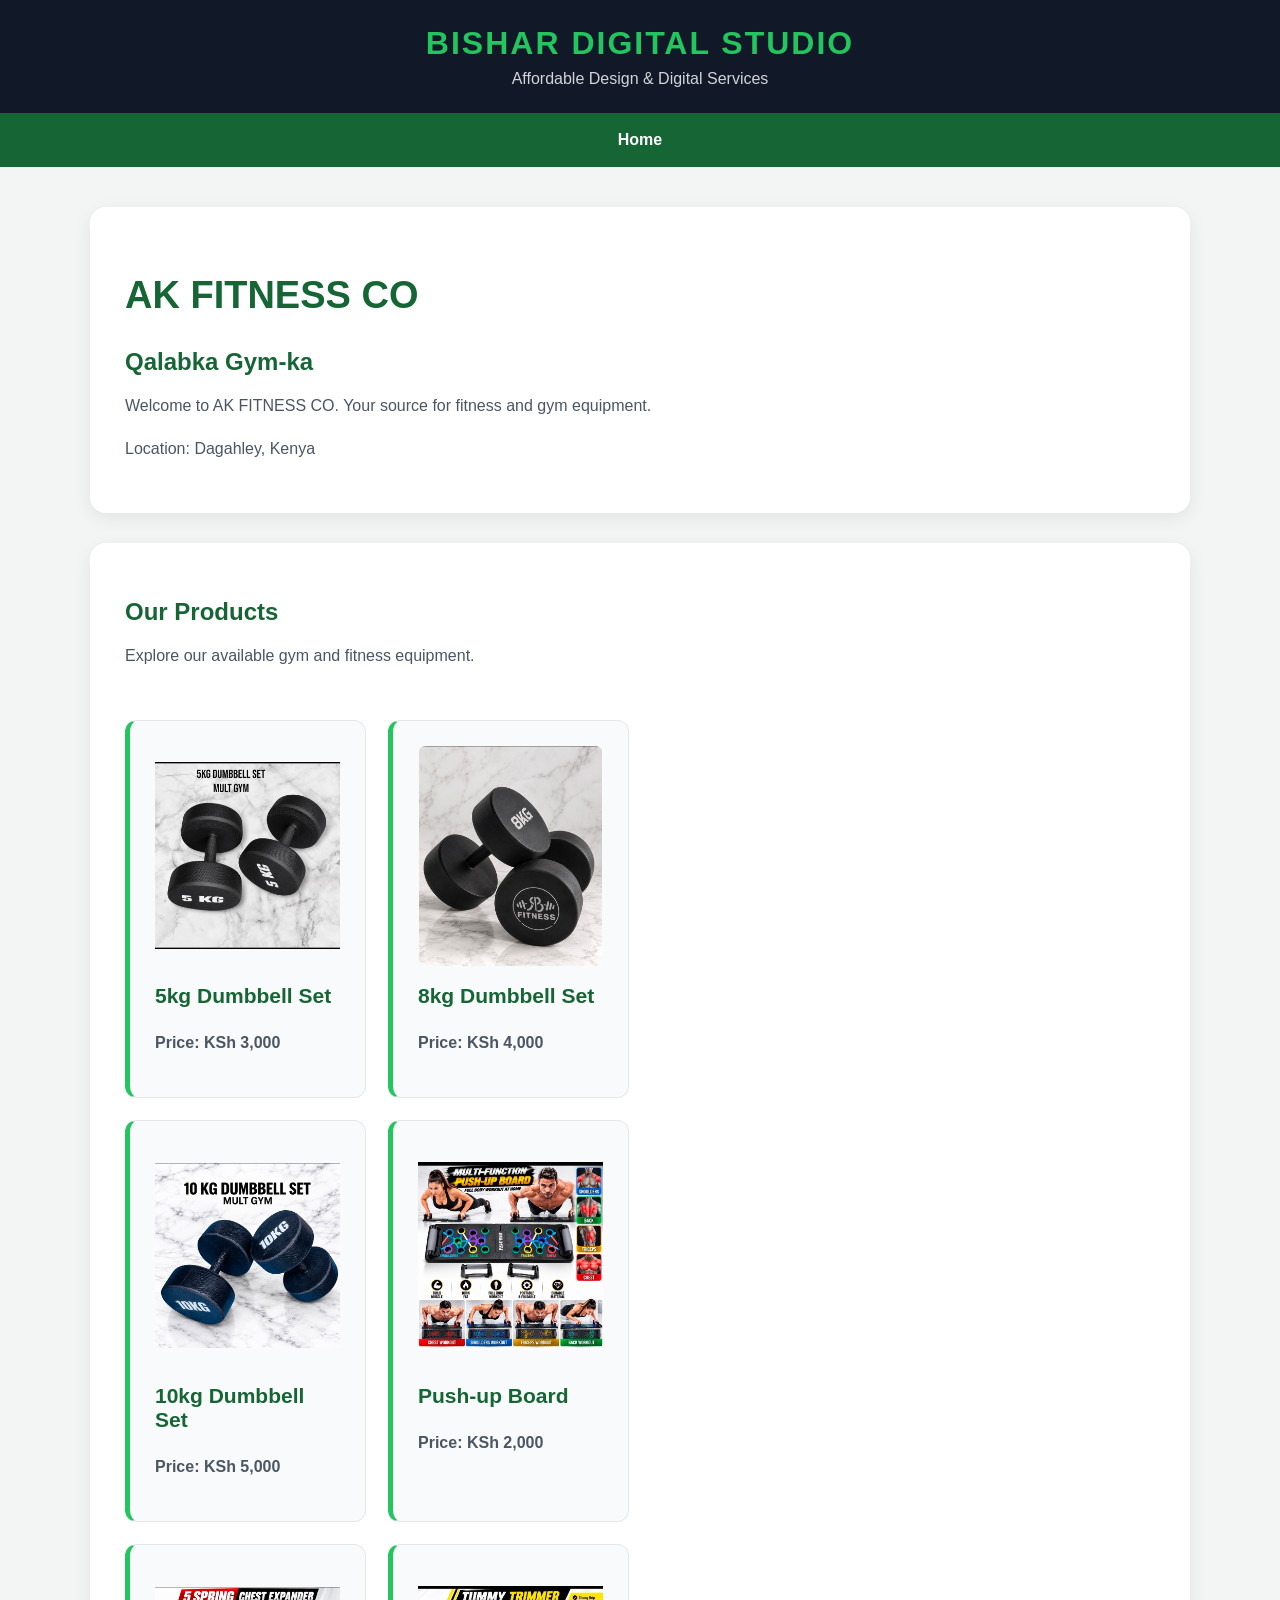
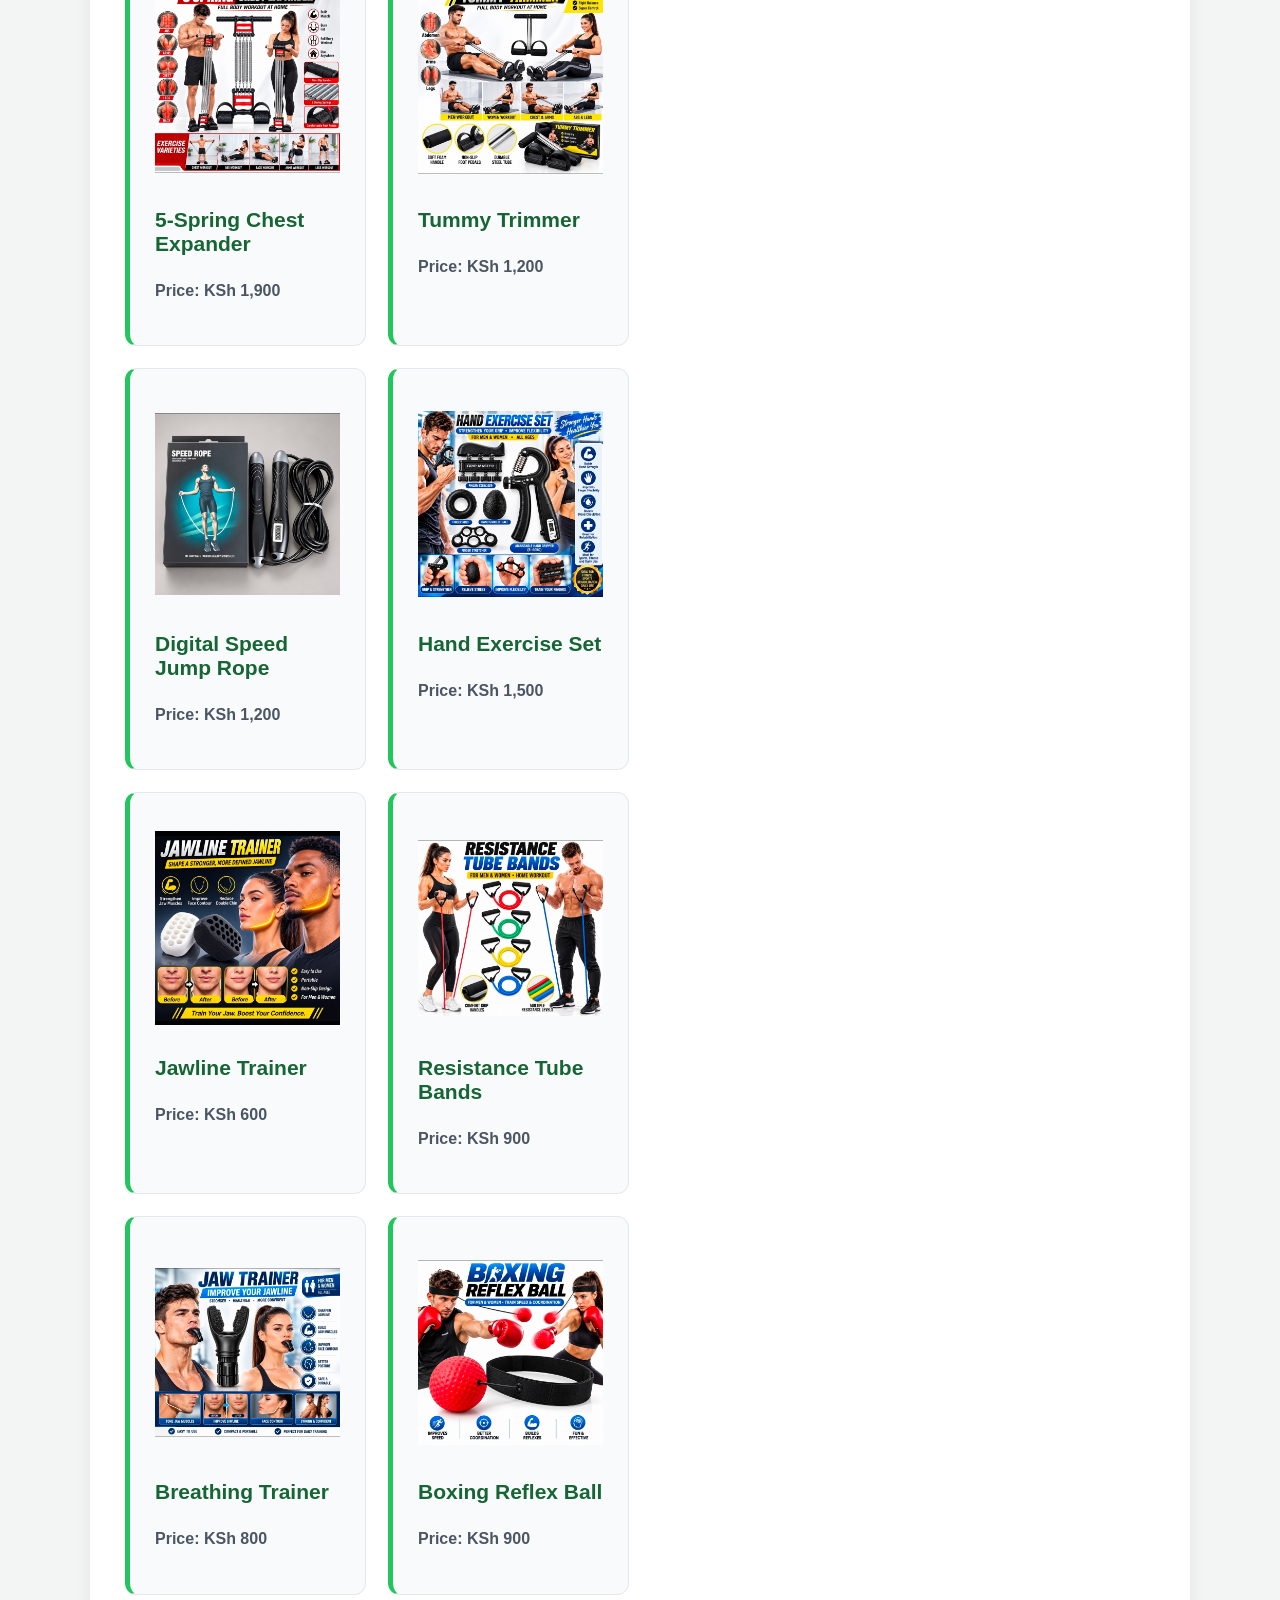
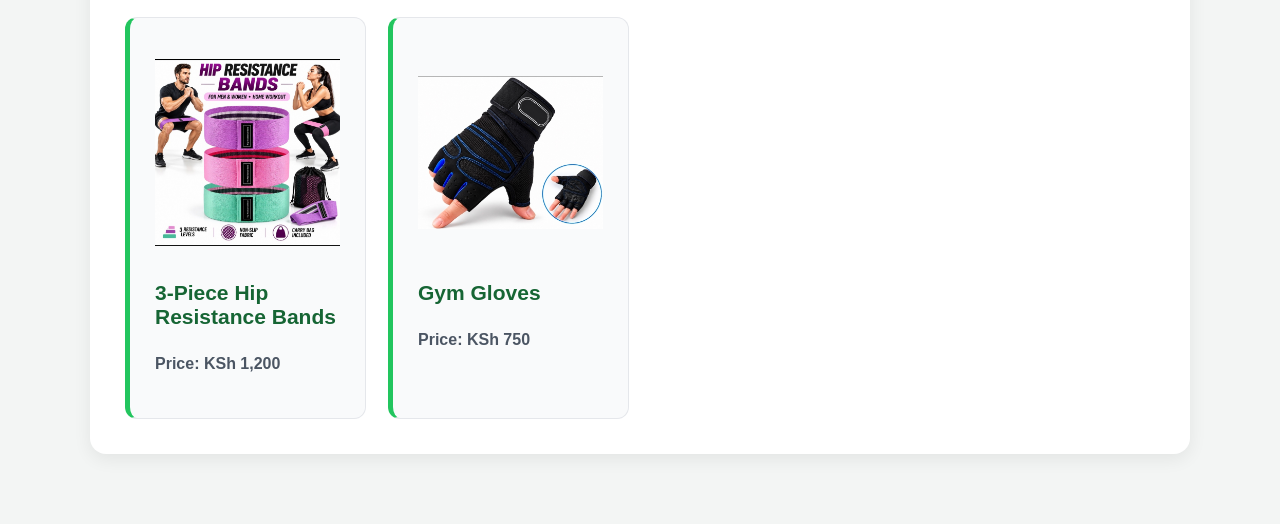
==== commit 943e9ff0: "Add image for Gym Gloves product card" ====
--- a/ak-fitness-co.html
+++ b/ak-fitness-co.html
@@ -135,9 +135,11 @@
 </div>
 
   <div class="product-card">
+    <img src="images/Screenshot_20261106_113825_WhatsAppBusiness.jpg"
+         alt="Gym Gloves">
     <h3>Gym Gloves</h3>
     <p>Price: KSh 750</p>
-  </div>
+</div>
 
 </div>
  
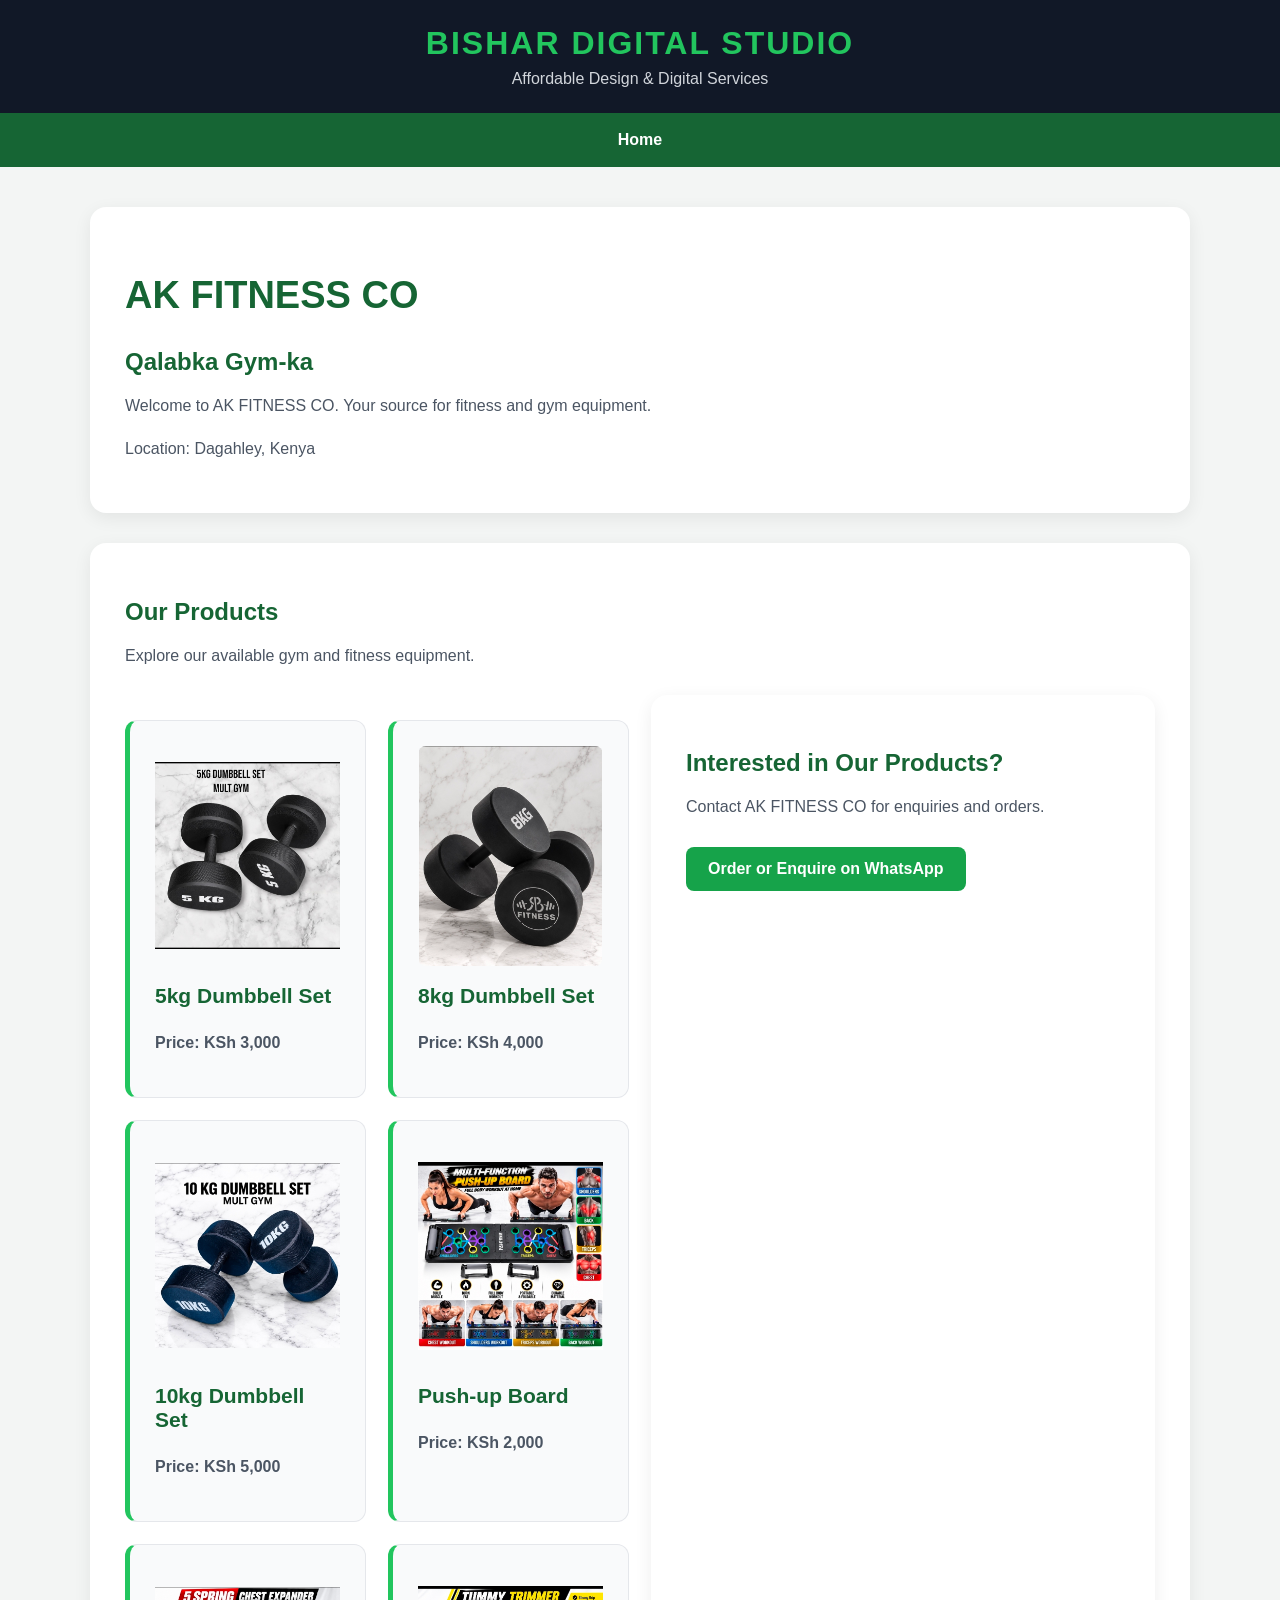
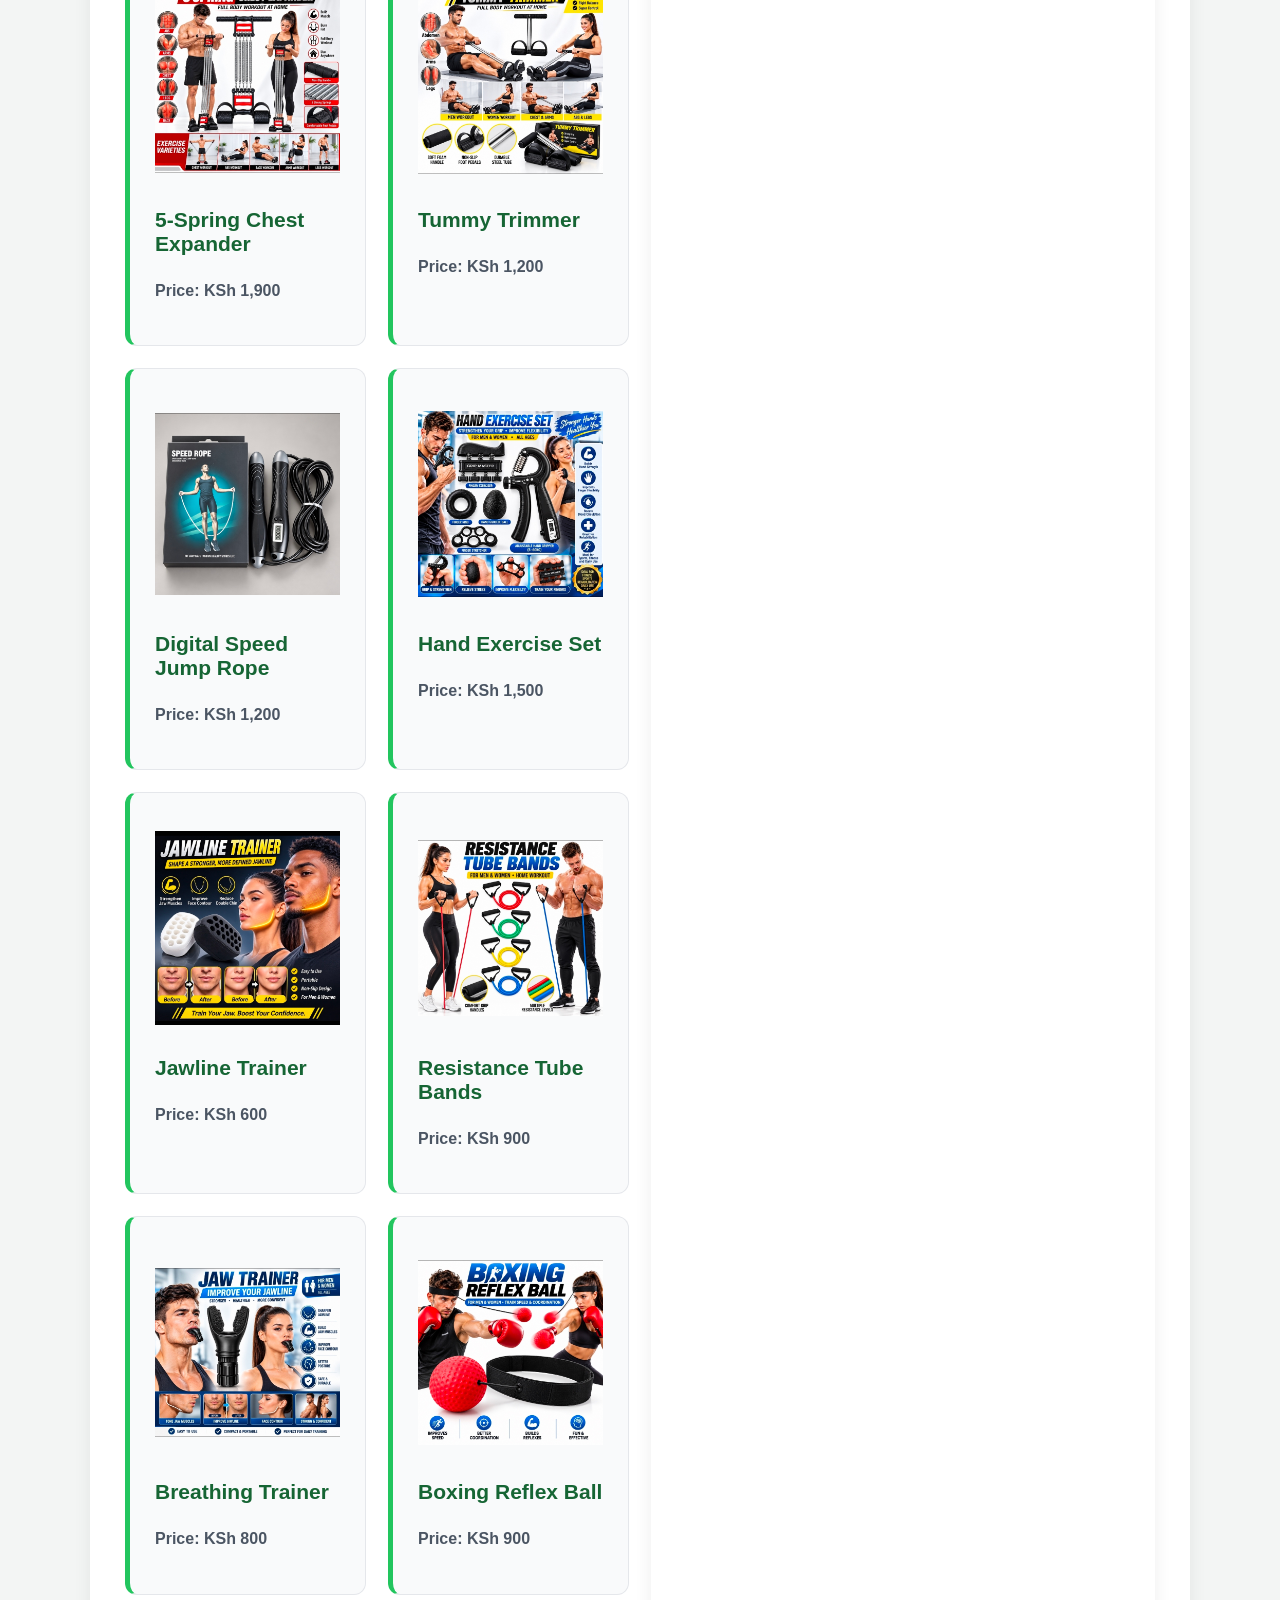
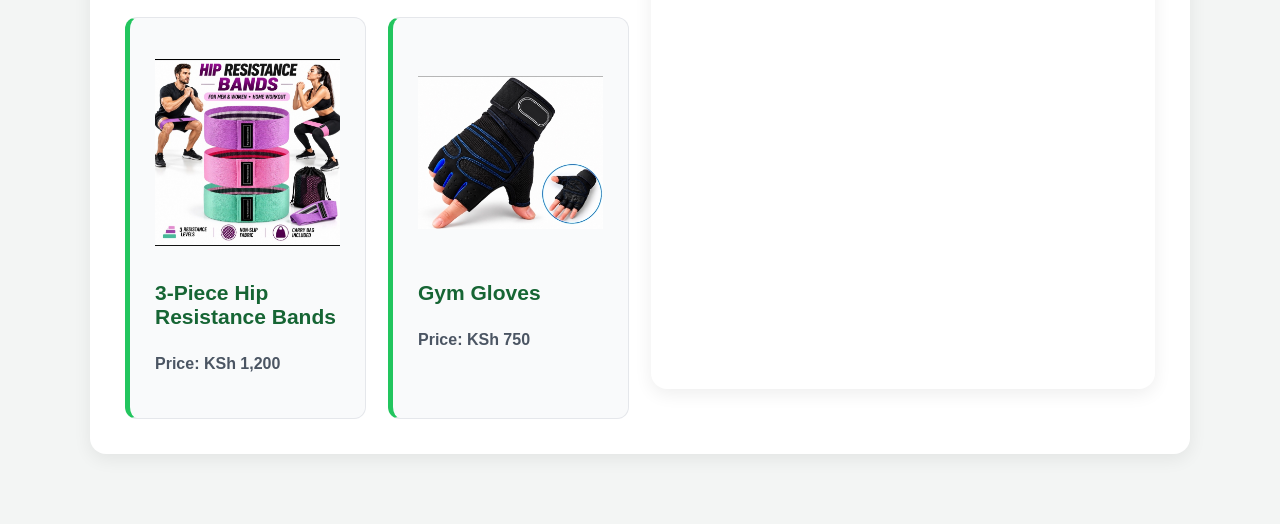
==== commit d1384a1b: "Add product contact section with WhatsApp link" ====
--- a/ak-fitness-co.html
+++ b/ak-fitness-co.html
@@ -143,3 +143,13 @@
 
 </div>
  
+<section class="product-contact">
+    <h2>Interested in Our Products?</h2>
+    <p>Contact AK FITNESS CO for enquiries and orders.</p>
+
+    <a href="https://wa.me/254745655067"
+       target="_blank"
+       rel="noopener noreferrer">
+       Order or Enquire on WhatsApp
+    </a>
+</section>
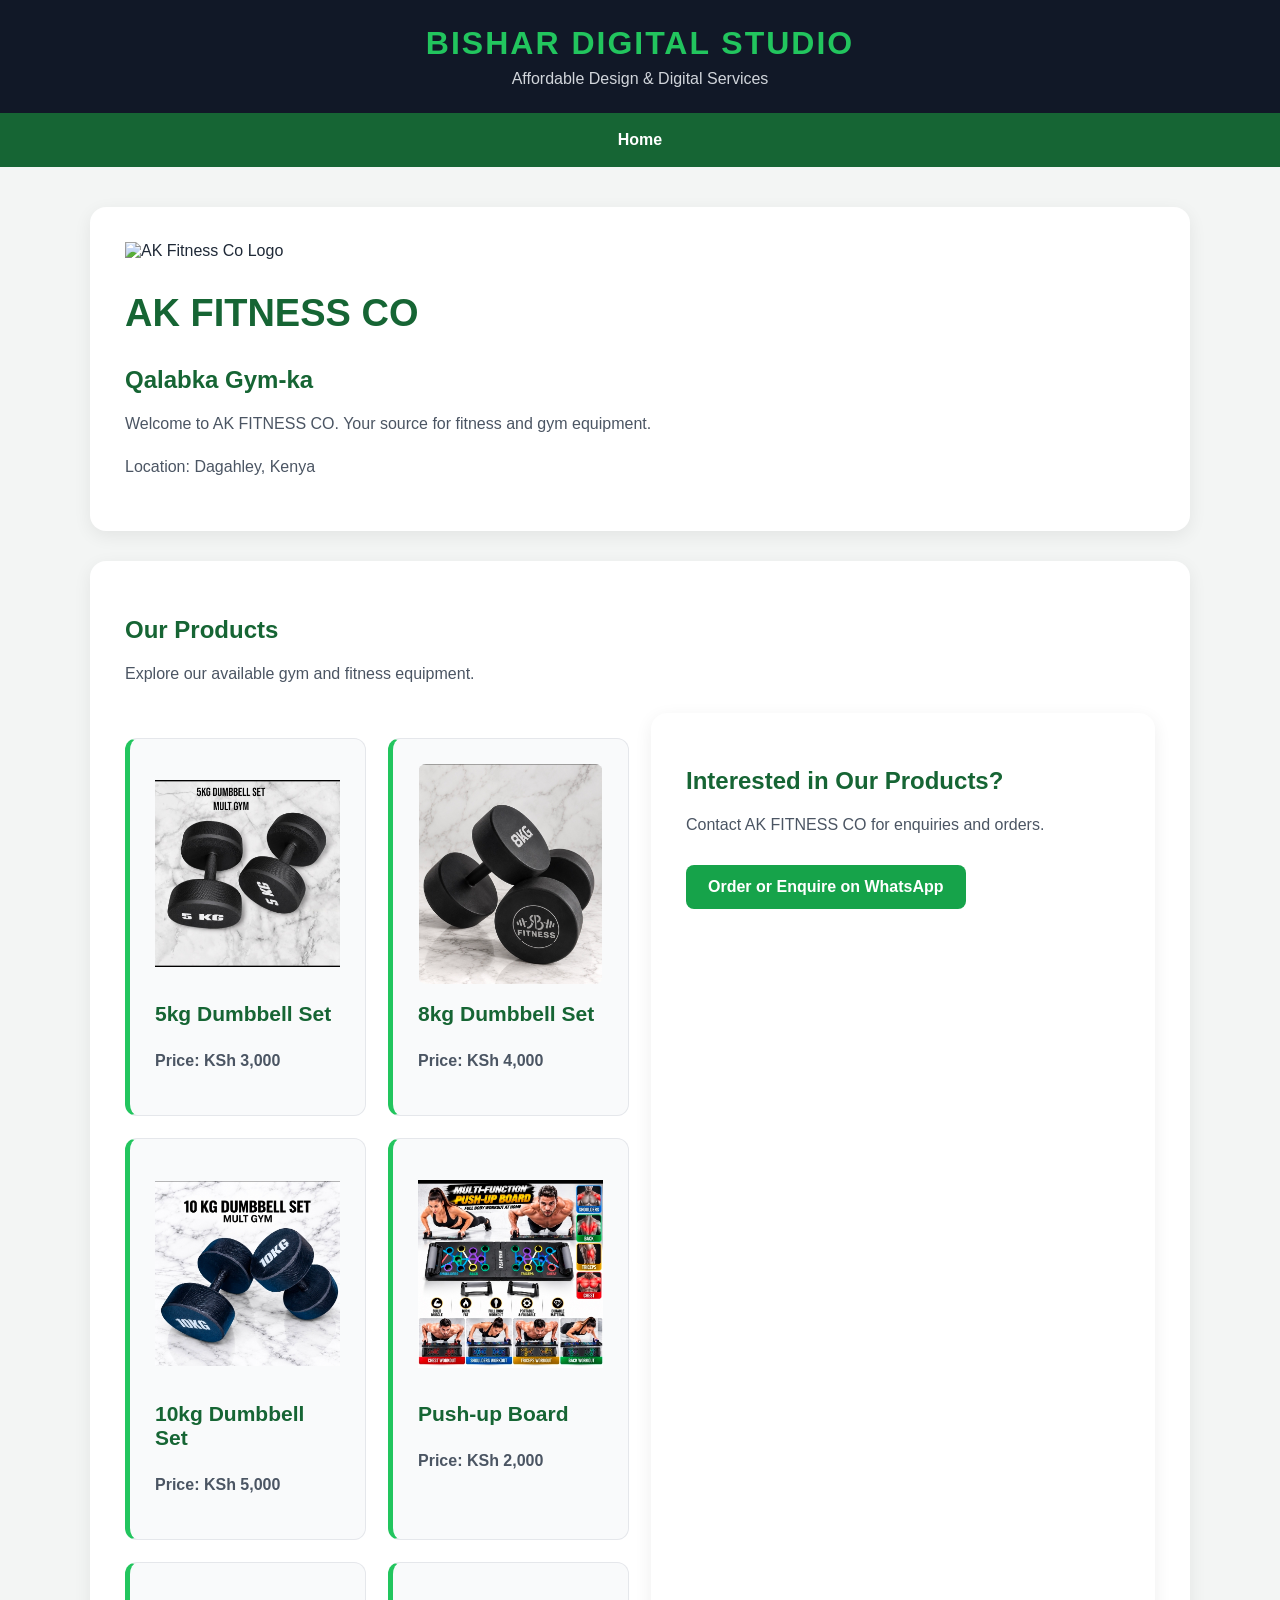
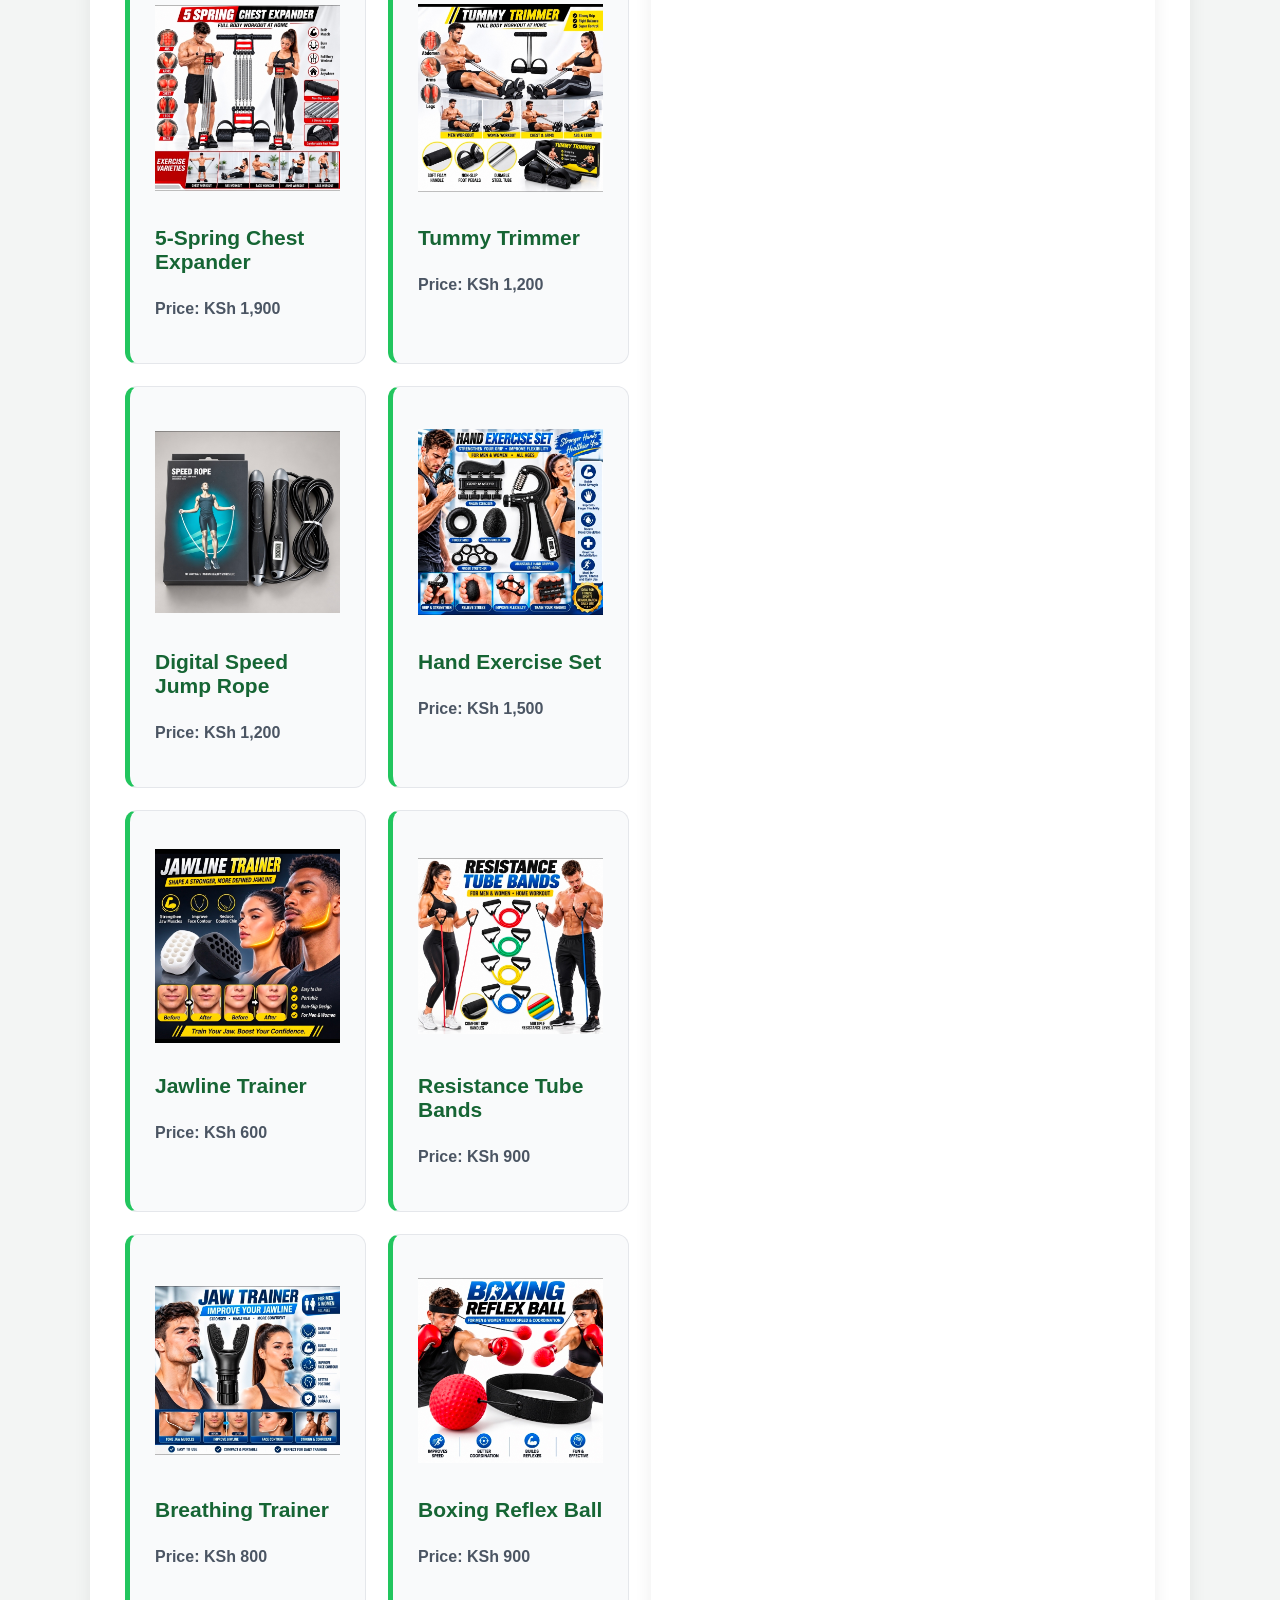
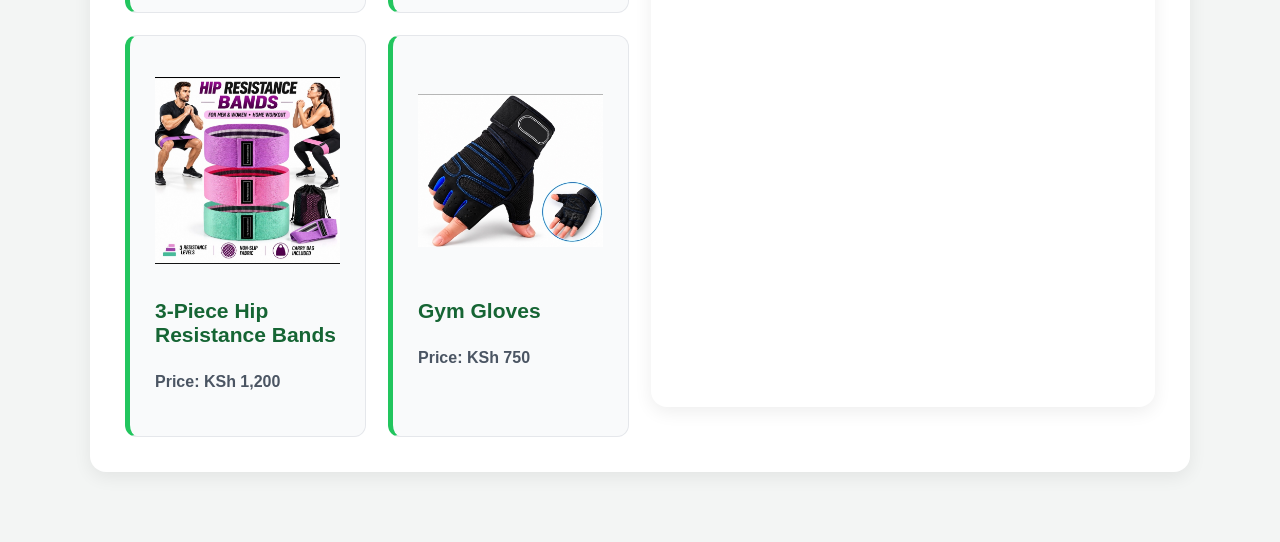
==== commit 11d7bb0a: "Revise business profile section with logo" ====
--- a/ak-fitness-co.html
+++ b/ak-fitness-co.html
@@ -25,15 +25,27 @@
 
 <main class="container">
 
-  <section>
-    <h1>AK FITNESS CO</h1>
-    <h2>Qalabka Gym-ka</h2>
-    <p>
-      Welcome to AK FITNESS CO.
-      Your source for fitness and gym equipment.
-    </p>
-    <p>Location: Dagahley, Kenya</p>
-  </section>
+
+<section class="business-profile">
+
+  <img
+    src="https://raw.githubusercontent.com/mohamudbi065-cmd/bishar-digital-studio/refs/heads/main/IMG-20261106-WA0009.jpg"
+    alt="AK Fitness Co Logo"
+    class="business-logo"
+  >
+
+  <h1>AK FITNESS CO</h1>
+  <h2>Qalabka Gym-ka</h2>
+
+  <p>
+    Welcome to AK FITNESS CO.
+    Your source for fitness and gym equipment.
+  </p>
+
+  <p>Location: Dagahley, Kenya</p>
+
+</section>
+
 
   <section>
     <h2>Our Products</h2>
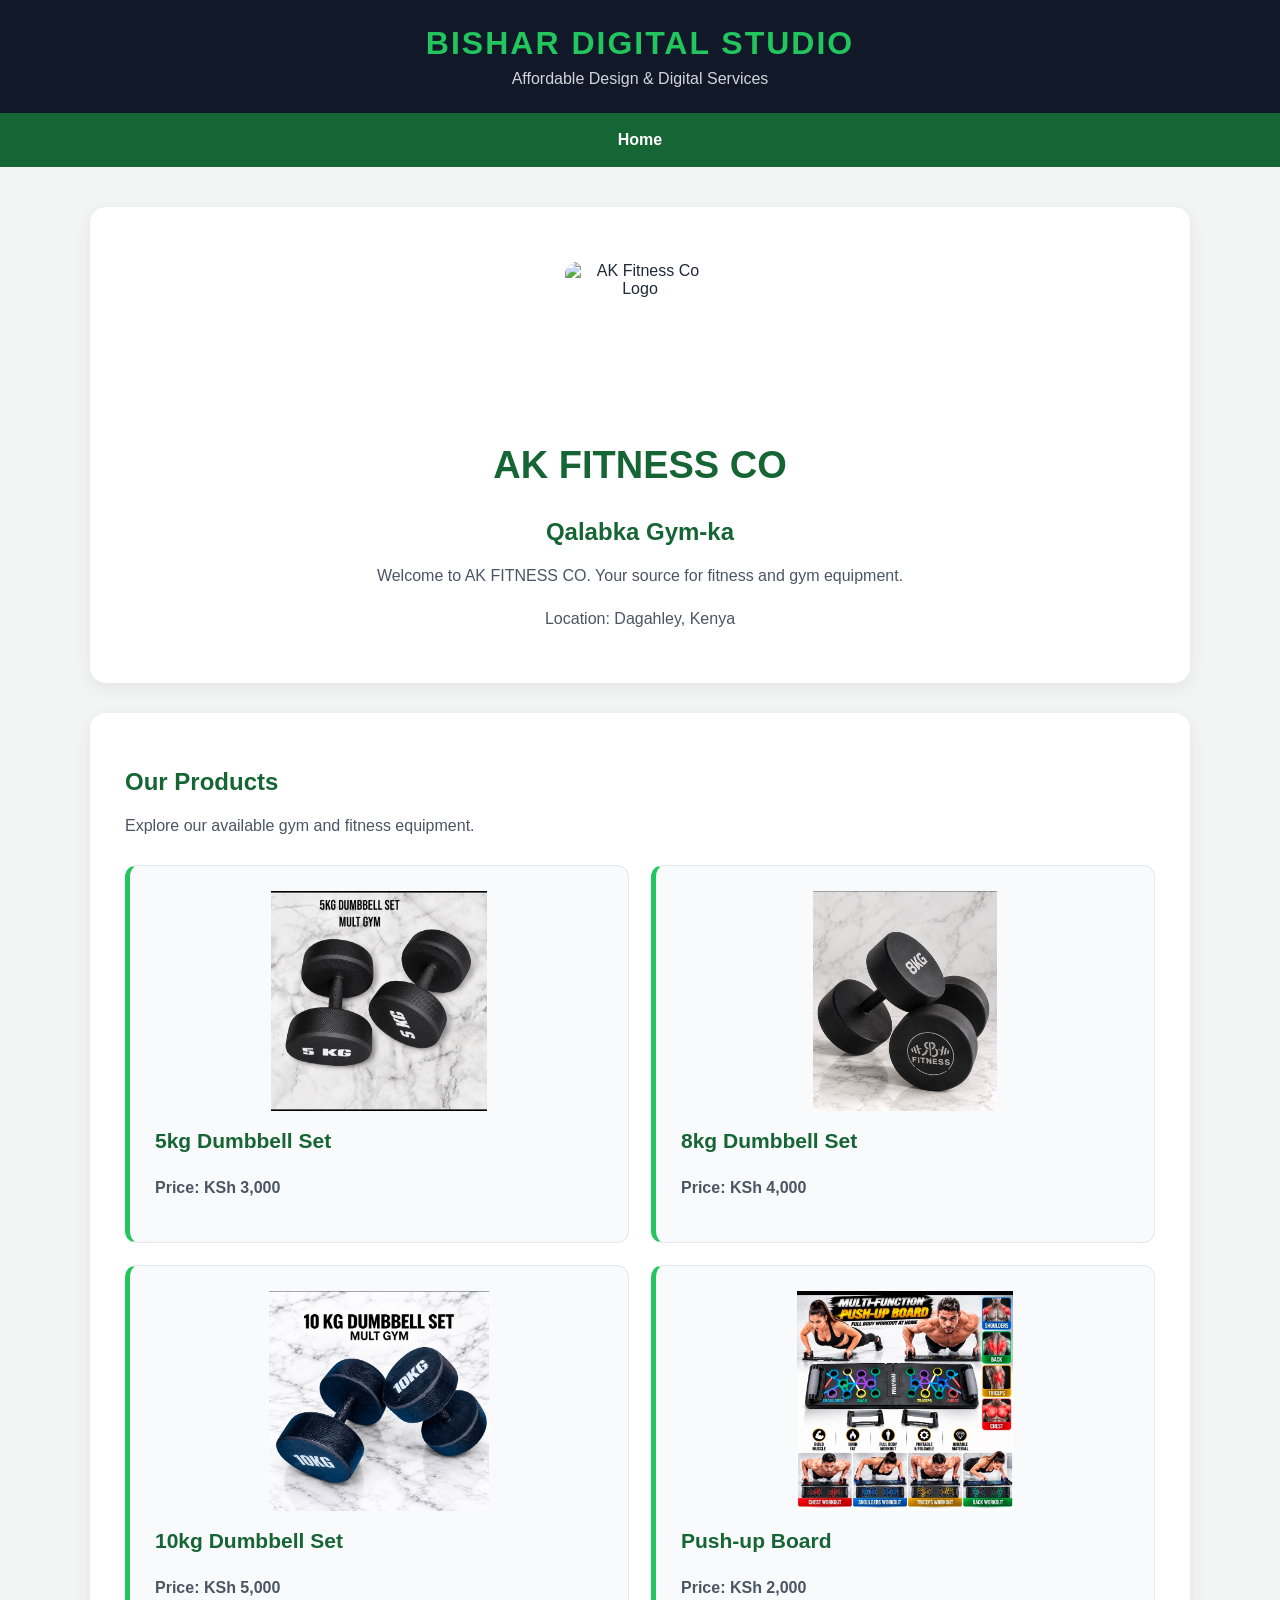
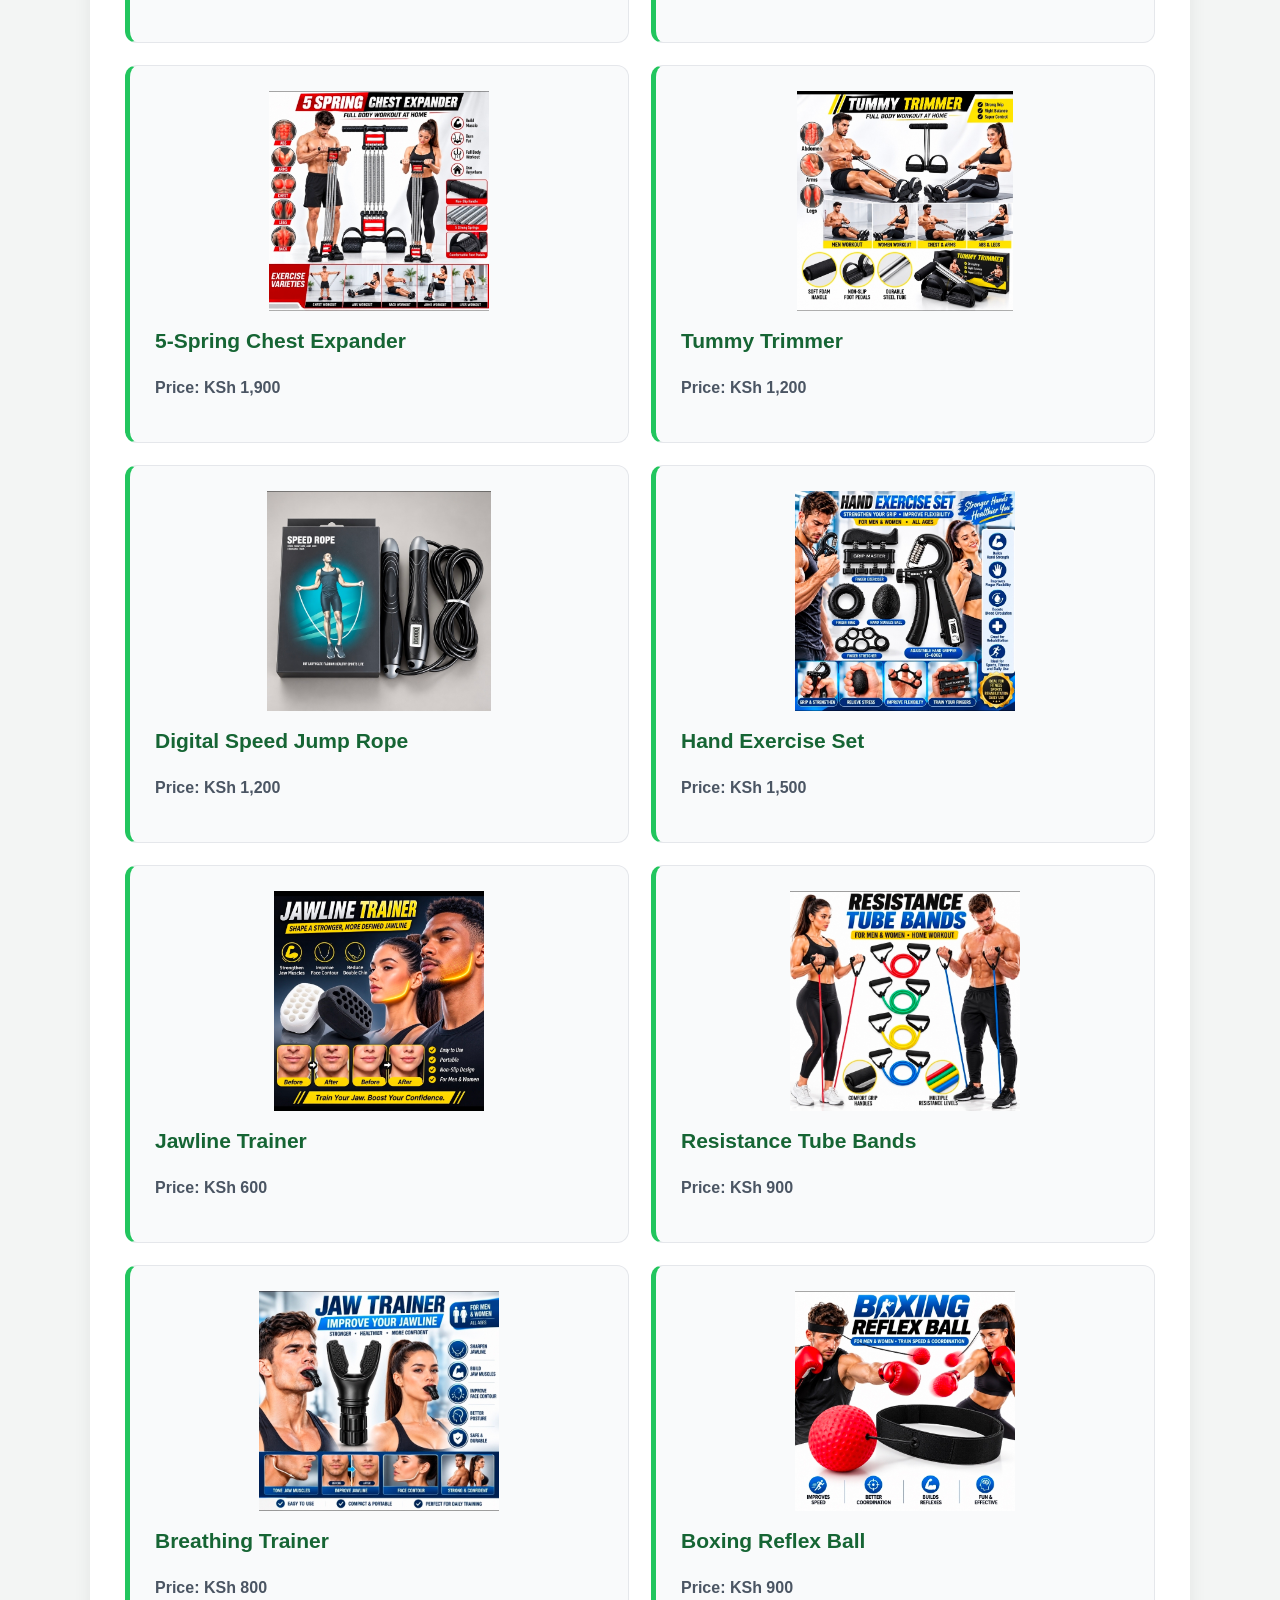
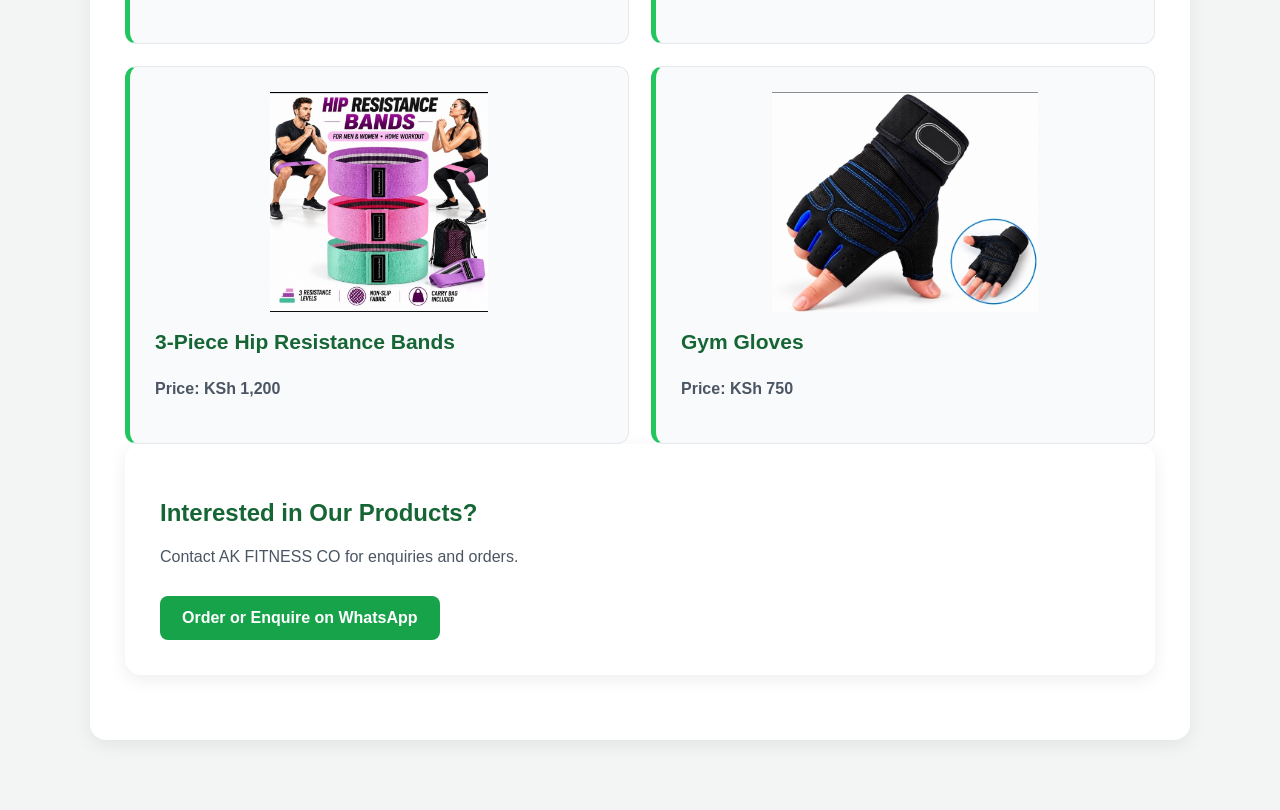
==== commit fb7e37af: "Fix duplicate product-grid div in HTML Removed duplicate product-grid div." ====
--- a/ak-fitness-co.html
+++ b/ak-fitness-co.html
@@ -53,8 +53,6 @@
 
     <div class="product-grid">
 
-     
-<div class="product-grid">
 <div class="product-card">
     <img src="images/Screenshot_20261106_033143_WhatsAppBusiness.jpg"
          alt="5kg Dumbbell Set">
--- a/style.css
+++ b/style.css
@@ -681,3 +681,19 @@
     margin-bottom: 18px;
     border-radius: 8px;
 }
+
+/* AK FITNESS CO BUSINESS LOGO */
+
+.business-profile {
+  text-align: center;
+}
+
+.business-logo {
+  width: 150px;
+  height: 150px;
+  object-fit: contain;
+  display: block;
+  margin: 20px auto;
+  border-radius: 12px;
+}
+
